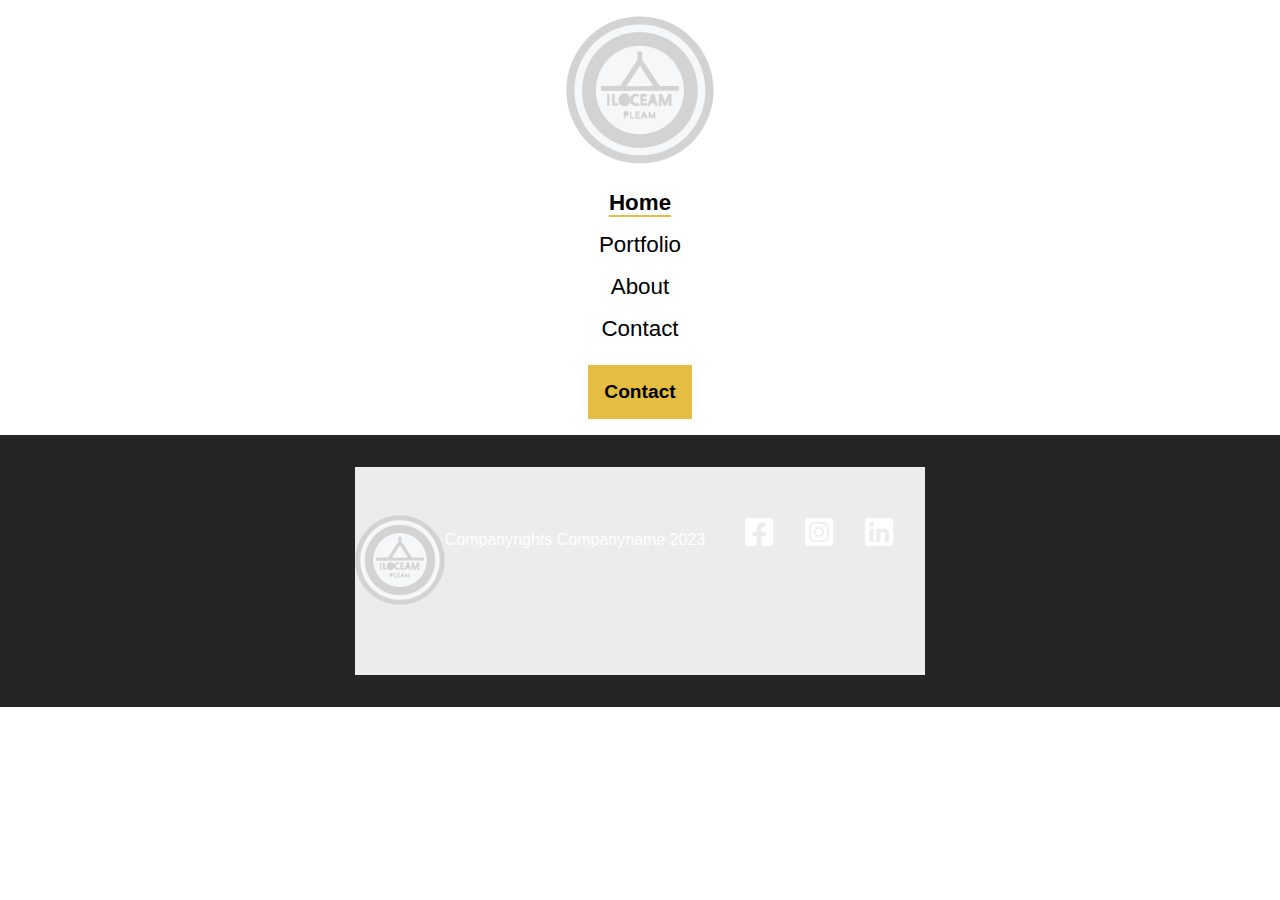
==== about.html @ ce7633d0 "fikset fornuftig bruk av article og section" ====
<!DOCTYPE html>
<html lang="en">
<head>
    <meta charset="UTF-8">
    <meta name="viewport" content="width=device-width, initial-scale=1">
    <link rel="stylesheet" href="css/font/css/solid.css">
    <link rel="stylesheet" href="css/font/css/fontawesome.css">
    <link rel="stylesheet" href="css/font/css/brands.css">
    <link rel="stylesheet" type="text/css" href="css/style.css">
    <title>about</title>

</head>
<body>
    <div id="grid-container">
        <header>
            <nav>
    
                <span>
                    <a href="index.html">
                    <img src="img/logo1.png" alt="picture of a logo">
                    </a>
                </span>
    
                <ul>
                    <li>Home</li>
                    <li>Portfolio</li>
                    <li>About</li>
                    <li>Contact</li>
                </ul>
                    <a href="#" class="yellow-btn"><span>Contact</span></a>
            
                </nav>
        </header>
        <footer>
            <article class="footer-article">
                <a href="index.html">
                <img src="img/logo1.png" alt="dette er en logo"></a>
                <p>Companyrights Companyname 2023</p>
                <ul>
                    <li><a href="https://www.facebook.com/" target="_blank"><i class="fa-brands fa-square-facebook"></i></a></li>
                    <li><a href="https://www.instagram.com/" target="_blank"><i class="fa-brands fa-square-instagram"></i></a></li>
                    <li><a href="https://www.linkedin.com/" target="_blank"><i class="fa-brands fa-linkedin"></i></a></li>
                </ul>
            </article>
        </footer>
        
    
    </div>
</body>
</html>
---- css/font/css/solid.css ----
/*!
 * Font Awesome Free 6.4.2 by @fontawesome - https://fontawesome.com
 * License - https://fontawesome.com/license/free (Icons: CC BY 4.0, Fonts: SIL OFL 1.1, Code: MIT License)
 * Copyright 2023 Fonticons, Inc.
 */
:root, :host {
  --fa-style-family-classic: 'Font Awesome 6 Free';
  --fa-font-solid: normal 900 1em/1 'Font Awesome 6 Free'; }

@font-face {
  font-family: 'Font Awesome 6 Free';
  font-style: normal;
  font-weight: 900;
  font-display: block;
  src: url("../webfonts/fa-solid-900.woff2") format("woff2"), url("../webfonts/fa-solid-900.ttf") format("truetype"); }

.fas,
.fa-solid {
  font-weight: 900; }
---- css/font/css/brands.css ----
/*!
 * Font Awesome Free 6.4.2 by @fontawesome - https://fontawesome.com
 * License - https://fontawesome.com/license/free (Icons: CC BY 4.0, Fonts: SIL OFL 1.1, Code: MIT License)
 * Copyright 2023 Fonticons, Inc.
 */
:root, :host {
  --fa-style-family-brands: 'Font Awesome 6 Brands';
  --fa-font-brands: normal 400 1em/1 'Font Awesome 6 Brands'; }

@font-face {
  font-family: 'Font Awesome 6 Brands';
  font-style: normal;
  font-weight: 400;
  font-display: block;
  src: url("../webfonts/fa-brands-400.woff2") format("woff2"), url("../webfonts/fa-brands-400.ttf") format("truetype"); }

.fab,
.fa-brands {
  font-weight: 400; }

.fa-monero:before {
  content: "\f3d0"; }

.fa-hooli:before {
  content: "\f427"; }

.fa-yelp:before {
  content: "\f1e9"; }

.fa-cc-visa:before {
  content: "\f1f0"; }

.fa-lastfm:before {
  content: "\f202"; }

.fa-shopware:before {
  content: "\f5b5"; }

.fa-creative-commons-nc:before {
  content: "\f4e8"; }

.fa-aws:before {
  content: "\f375"; }

.fa-redhat:before {
  content: "\f7bc"; }

.fa-yoast:before {
  content: "\f2b1"; }

.fa-cloudflare:before {
  content: "\e07d"; }

.fa-ups:before {
  content: "\f7e0"; }

.fa-wpexplorer:before {
  content: "\f2de"; }

.fa-dyalog:before {
  content: "\f399"; }

.fa-bity:before {
  content: "\f37a"; }

.fa-stackpath:before {
  content: "\f842"; }

.fa-buysellads:before {
  content: "\f20d"; }

.fa-first-order:before {
  content: "\f2b0"; }

.fa-modx:before {
  content: "\f285"; }

.fa-guilded:before {
  content: "\e07e"; }

.fa-vnv:before {
  content: "\f40b"; }

.fa-square-js:before {
  content: "\f3b9"; }

.fa-js-square:before {
  content: "\f3b9"; }

.fa-microsoft:before {
  content: "\f3ca"; }

.fa-qq:before {
  content: "\f1d6"; }

.fa-orcid:before {
  content: "\f8d2"; }

.fa-java:before {
  content: "\f4e4"; }

.fa-invision:before {
  content: "\f7b0"; }

.fa-creative-commons-pd-alt:before {
  content: "\f4ed"; }

.fa-centercode:before {
  content: "\f380"; }

.fa-glide-g:before {
  content: "\f2a6"; }

.fa-drupal:before {
  content: "\f1a9"; }

.fa-hire-a-helper:before {
  content: "\f3b0"; }

.fa-creative-commons-by:before {
  content: "\f4e7"; }

.fa-unity:before {
  content: "\e049"; }

.fa-whmcs:before {
  content: "\f40d"; }

.fa-rocketchat:before {
  content: "\f3e8"; }

.fa-vk:before {
  content: "\f189"; }

.fa-untappd:before {
  content: "\f405"; }

.fa-mailchimp:before {
  content: "\f59e"; }

.fa-css3-alt:before {
  content: "\f38b"; }

.fa-square-reddit:before {
  content: "\f1a2"; }

.fa-reddit-square:before {
  content: "\f1a2"; }

.fa-vimeo-v:before {
  content: "\f27d"; }

.fa-contao:before {
  content: "\f26d"; }

.fa-square-font-awesome:before {
  content: "\e5ad"; }

.fa-deskpro:before {
  content: "\f38f"; }

.fa-sistrix:before {
  content: "\f3ee"; }

.fa-square-instagram:before {
  content: "\e055"; }

.fa-instagram-square:before {
  content: "\e055"; }

.fa-battle-net:before {
  content: "\f835"; }

.fa-the-red-yeti:before {
  content: "\f69d"; }

.fa-square-hacker-news:before {
  content: "\f3af"; }

.fa-hacker-news-square:before {
  content: "\f3af"; }

.fa-edge:before {
  content: "\f282"; }

.fa-threads:before {
  content: "\e618"; }

.fa-napster:before {
  content: "\f3d2"; }

.fa-square-snapchat:before {
  content: "\f2ad"; }

.fa-snapchat-square:before {
  content: "\f2ad"; }

.fa-google-plus-g:before {
  content: "\f0d5"; }

.fa-artstation:before {
  content: "\f77a"; }

.fa-markdown:before {
  content: "\f60f"; }

.fa-sourcetree:before {
  content: "\f7d3"; }

.fa-google-plus:before {
  content: "\f2b3"; }

.fa-diaspora:before {
  content: "\f791"; }

.fa-foursquare:before {
  content: "\f180"; }

.fa-stack-overflow:before {
  content: "\f16c"; }

.fa-github-alt:before {
  content: "\f113"; }

.fa-phoenix-squadron:before {
  content: "\f511"; }

.fa-pagelines:before {
  content: "\f18c"; }

.fa-algolia:before {
  content: "\f36c"; }

.fa-red-river:before {
  content: "\f3e3"; }

.fa-creative-commons-sa:before {
  content: "\f4ef"; }

.fa-safari:before {
  content: "\f267"; }

.fa-google:before {
  content: "\f1a0"; }

.fa-square-font-awesome-stroke:before {
  content: "\f35c"; }

.fa-font-awesome-alt:before {
  content: "\f35c"; }

.fa-atlassian:before {
  content: "\f77b"; }

.fa-linkedin-in:before {
  content: "\f0e1"; }

.fa-digital-ocean:before {
  content: "\f391"; }

.fa-nimblr:before {
  content: "\f5a8"; }

.fa-chromecast:before {
  content: "\f838"; }

.fa-evernote:before {
  content: "\f839"; }

.fa-hacker-news:before {
  content: "\f1d4"; }

.fa-creative-commons-sampling:before {
  content: "\f4f0"; }

.fa-adversal:before {
  content: "\f36a"; }

.fa-creative-commons:before {
  content: "\f25e"; }

.fa-watchman-monitoring:before {
  content: "\e087"; }

.fa-fonticons:before {
  content: "\f280"; }

.fa-weixin:before {
  content: "\f1d7"; }

.fa-shirtsinbulk:before {
  content: "\f214"; }

.fa-codepen:before {
  content: "\f1cb"; }

.fa-git-alt:before {
  content: "\f841"; }

.fa-lyft:before {
  content: "\f3c3"; }

.fa-rev:before {
  content: "\f5b2"; }

.fa-windows:before {
  content: "\f17a"; }

.fa-wizards-of-the-coast:before {
  content: "\f730"; }

.fa-square-viadeo:before {
  content: "\f2aa"; }

.fa-viadeo-square:before {
  content: "\f2aa"; }

.fa-meetup:before {
  content: "\f2e0"; }

.fa-centos:before {
  content: "\f789"; }

.fa-adn:before {
  content: "\f170"; }

.fa-cloudsmith:before {
  content: "\f384"; }

.fa-pied-piper-alt:before {
  content: "\f1a8"; }

.fa-square-dribbble:before {
  content: "\f397"; }

.fa-dribbble-square:before {
  content: "\f397"; }

.fa-codiepie:before {
  content: "\f284"; }

.fa-node:before {
  content: "\f419"; }

.fa-mix:before {
  content: "\f3cb"; }

.fa-steam:before {
  content: "\f1b6"; }

.fa-cc-apple-pay:before {
  content: "\f416"; }

.fa-scribd:before {
  content: "\f28a"; }

.fa-debian:before {
  content: "\e60b"; }

.fa-openid:before {
  content: "\f19b"; }

.fa-instalod:before {
  content: "\e081"; }

.fa-expeditedssl:before {
  content: "\f23e"; }

.fa-sellcast:before {
  content: "\f2da"; }

.fa-square-twitter:before {
  content: "\f081"; }

.fa-twitter-square:before {
  content: "\f081"; }

.fa-r-project:before {
  content: "\f4f7"; }

.fa-delicious:before {
  content: "\f1a5"; }

.fa-freebsd:before {
  content: "\f3a4"; }

.fa-vuejs:before {
  content: "\f41f"; }

.fa-accusoft:before {
  content: "\f369"; }

.fa-ioxhost:before {
  content: "\f208"; }

.fa-fonticons-fi:before {
  content: "\f3a2"; }

.fa-app-store:before {
  content: "\f36f"; }

.fa-cc-mastercard:before {
  content: "\f1f1"; }

.fa-itunes-note:before {
  content: "\f3b5"; }

.fa-golang:before {
  content: "\e40f"; }

.fa-kickstarter:before {
  content: "\f3bb"; }

.fa-grav:before {
  content: "\f2d6"; }

.fa-weibo:before {
  content: "\f18a"; }

.fa-uncharted:before {
  content: "\e084"; }

.fa-firstdraft:before {
  content: "\f3a1"; }

.fa-square-youtube:before {
  content: "\f431"; }

.fa-youtube-square:before {
  content: "\f431"; }

.fa-wikipedia-w:before {
  content: "\f266"; }

.fa-wpressr:before {
  content: "\f3e4"; }

.fa-rendact:before {
  content: "\f3e4"; }

.fa-angellist:before {
  content: "\f209"; }

.fa-galactic-republic:before {
  content: "\f50c"; }

.fa-nfc-directional:before {
  content: "\e530"; }

.fa-skype:before {
  content: "\f17e"; }

.fa-joget:before {
  content: "\f3b7"; }

.fa-fedora:before {
  content: "\f798"; }

.fa-stripe-s:before {
  content: "\f42a"; }

.fa-meta:before {
  content: "\e49b"; }

.fa-laravel:before {
  content: "\f3bd"; }

.fa-hotjar:before {
  content: "\f3b1"; }

.fa-bluetooth-b:before {
  content: "\f294"; }

.fa-sticker-mule:before {
  content: "\f3f7"; }

.fa-creative-commons-zero:before {
  content: "\f4f3"; }

.fa-hips:before {
  content: "\f452"; }

.fa-behance:before {
  content: "\f1b4"; }

.fa-reddit:before {
  content: "\f1a1"; }

.fa-discord:before {
  content: "\f392"; }

.fa-chrome:before {
  content: "\f268"; }

.fa-app-store-ios:before {
  content: "\f370"; }

.fa-cc-discover:before {
  content: "\f1f2"; }

.fa-wpbeginner:before {
  content: "\f297"; }

.fa-confluence:before {
  content: "\f78d"; }

.fa-mdb:before {
  content: "\f8ca"; }

.fa-dochub:before {
  content: "\f394"; }

.fa-accessible-icon:before {
  content: "\f368"; }

.fa-ebay:before {
  content: "\f4f4"; }

.fa-amazon:before {
  content: "\f270"; }

.fa-unsplash:before {
  content: "\e07c"; }

.fa-yarn:before {
  content: "\f7e3"; }

.fa-square-steam:before {
  content: "\f1b7"; }

.fa-steam-square:before {
  content: "\f1b7"; }

.fa-500px:before {
  content: "\f26e"; }

.fa-square-vimeo:before {
  content: "\f194"; }

.fa-vimeo-square:before {
  content: "\f194"; }

.fa-asymmetrik:before {
  content: "\f372"; }

.fa-font-awesome:before {
  content: "\f2b4"; }

.fa-font-awesome-flag:before {
  content: "\f2b4"; }

.fa-font-awesome-logo-full:before {
  content: "\f2b4"; }

.fa-gratipay:before {
  content: "\f184"; }

.fa-apple:before {
  content: "\f179"; }

.fa-hive:before {
  content: "\e07f"; }

.fa-gitkraken:before {
  content: "\f3a6"; }

.fa-keybase:before {
  content: "\f4f5"; }

.fa-apple-pay:before {
  content: "\f415"; }

.fa-padlet:before {
  content: "\e4a0"; }

.fa-amazon-pay:before {
  content: "\f42c"; }

.fa-square-github:before {
  content: "\f092"; }

.fa-github-square:before {
  content: "\f092"; }

.fa-stumbleupon:before {
  content: "\f1a4"; }

.fa-fedex:before {
  content: "\f797"; }

.fa-phoenix-framework:before {
  content: "\f3dc"; }

.fa-shopify:before {
  content: "\e057"; }

.fa-neos:before {
  content: "\f612"; }

.fa-square-threads:before {
  content: "\e619"; }

.fa-hackerrank:before {
  content: "\f5f7"; }

.fa-researchgate:before {
  content: "\f4f8"; }

.fa-swift:before {
  content: "\f8e1"; }

.fa-angular:before {
  content: "\f420"; }

.fa-speakap:before {
  content: "\f3f3"; }

.fa-angrycreative:before {
  content: "\f36e"; }

.fa-y-combinator:before {
  content: "\f23b"; }

.fa-empire:before {
  content: "\f1d1"; }

.fa-envira:before {
  content: "\f299"; }

.fa-square-gitlab:before {
  content: "\e5ae"; }

.fa-gitlab-square:before {
  content: "\e5ae"; }

.fa-studiovinari:before {
  content: "\f3f8"; }

.fa-pied-piper:before {
  content: "\f2ae"; }

.fa-wordpress:before {
  content: "\f19a"; }

.fa-product-hunt:before {
  content: "\f288"; }

.fa-firefox:before {
  content: "\f269"; }

.fa-linode:before {
  content: "\f2b8"; }

.fa-goodreads:before {
  content: "\f3a8"; }

.fa-square-odnoklassniki:before {
  content: "\f264"; }

.fa-odnoklassniki-square:before {
  content: "\f264"; }

.fa-jsfiddle:before {
  content: "\f1cc"; }

.fa-sith:before {
  content: "\f512"; }

.fa-themeisle:before {
  content: "\f2b2"; }

.fa-page4:before {
  content: "\f3d7"; }

.fa-hashnode:before {
  content: "\e499"; }

.fa-react:before {
  content: "\f41b"; }

.fa-cc-paypal:before {
  content: "\f1f4"; }

.fa-squarespace:before {
  content: "\f5be"; }

.fa-cc-stripe:before {
  content: "\f1f5"; }

.fa-creative-commons-share:before {
  content: "\f4f2"; }

.fa-bitcoin:before {
  content: "\f379"; }

.fa-keycdn:before {
  content: "\f3ba"; }

.fa-opera:before {
  content: "\f26a"; }

.fa-itch-io:before {
  content: "\f83a"; }

.fa-umbraco:before {
  content: "\f8e8"; }

.fa-galactic-senate:before {
  content: "\f50d"; }

.fa-ubuntu:before {
  content: "\f7df"; }

.fa-draft2digital:before {
  content: "\f396"; }

.fa-stripe:before {
  content: "\f429"; }

.fa-houzz:before {
  content: "\f27c"; }

.fa-gg:before {
  content: "\f260"; }

.fa-dhl:before {
  content: "\f790"; }

.fa-square-pinterest:before {
  content: "\f0d3"; }

.fa-pinterest-square:before {
  content: "\f0d3"; }

.fa-xing:before {
  content: "\f168"; }

.fa-blackberry:before {
  content: "\f37b"; }

.fa-creative-commons-pd:before {
  content: "\f4ec"; }

.fa-playstation:before {
  content: "\f3df"; }

.fa-quinscape:before {
  content: "\f459"; }

.fa-less:before {
  content: "\f41d"; }

.fa-blogger-b:before {
  content: "\f37d"; }

.fa-opencart:before {
  content: "\f23d"; }

.fa-vine:before {
  content: "\f1ca"; }

.fa-paypal:before {
  content: "\f1ed"; }

.fa-gitlab:before {
  content: "\f296"; }

.fa-typo3:before {
  content: "\f42b"; }

.fa-reddit-alien:before {
  content: "\f281"; }

.fa-yahoo:before {
  content: "\f19e"; }

.fa-dailymotion:before {
  content: "\e052"; }

.fa-affiliatetheme:before {
  content: "\f36b"; }

.fa-pied-piper-pp:before {
  content: "\f1a7"; }

.fa-bootstrap:before {
  content: "\f836"; }

.fa-odnoklassniki:before {
  content: "\f263"; }

.fa-nfc-symbol:before {
  content: "\e531"; }

.fa-ethereum:before {
  content: "\f42e"; }

.fa-speaker-deck:before {
  content: "\f83c"; }

.fa-creative-commons-nc-eu:before {
  content: "\f4e9"; }

.fa-patreon:before {
  content: "\f3d9"; }

.fa-avianex:before {
  content: "\f374"; }

.fa-ello:before {
  content: "\f5f1"; }

.fa-gofore:before {
  content: "\f3a7"; }

.fa-bimobject:before {
  content: "\f378"; }

.fa-facebook-f:before {
  content: "\f39e"; }

.fa-square-google-plus:before {
  content: "\f0d4"; }

.fa-google-plus-square:before {
  content: "\f0d4"; }

.fa-mandalorian:before {
  content: "\f50f"; }

.fa-first-order-alt:before {
  content: "\f50a"; }

.fa-osi:before {
  content: "\f41a"; }

.fa-google-wallet:before {
  content: "\f1ee"; }

.fa-d-and-d-beyond:before {
  content: "\f6ca"; }

.fa-periscope:before {
  content: "\f3da"; }

.fa-fulcrum:before {
  content: "\f50b"; }

.fa-cloudscale:before {
  content: "\f383"; }

.fa-forumbee:before {
  content: "\f211"; }

.fa-mizuni:before {
  content: "\f3cc"; }

.fa-schlix:before {
  content: "\f3ea"; }

.fa-square-xing:before {
  content: "\f169"; }

.fa-xing-square:before {
  content: "\f169"; }

.fa-bandcamp:before {
  content: "\f2d5"; }

.fa-wpforms:before {
  content: "\f298"; }

.fa-cloudversify:before {
  content: "\f385"; }

.fa-usps:before {
  content: "\f7e1"; }

.fa-megaport:before {
  content: "\f5a3"; }

.fa-magento:before {
  content: "\f3c4"; }

.fa-spotify:before {
  content: "\f1bc"; }

.fa-optin-monster:before {
  content: "\f23c"; }

.fa-fly:before {
  content: "\f417"; }

.fa-aviato:before {
  content: "\f421"; }

.fa-itunes:before {
  content: "\f3b4"; }

.fa-cuttlefish:before {
  content: "\f38c"; }

.fa-blogger:before {
  content: "\f37c"; }

.fa-flickr:before {
  content: "\f16e"; }

.fa-viber:before {
  content: "\f409"; }

.fa-soundcloud:before {
  content: "\f1be"; }

.fa-digg:before {
  content: "\f1a6"; }

.fa-tencent-weibo:before {
  content: "\f1d5"; }

.fa-symfony:before {
  content: "\f83d"; }

.fa-maxcdn:before {
  content: "\f136"; }

.fa-etsy:before {
  content: "\f2d7"; }

.fa-facebook-messenger:before {
  content: "\f39f"; }

.fa-audible:before {
  content: "\f373"; }

.fa-think-peaks:before {
  content: "\f731"; }

.fa-bilibili:before {
  content: "\e3d9"; }

.fa-erlang:before {
  content: "\f39d"; }

.fa-x-twitter:before {
  content: "\e61b"; }

.fa-cotton-bureau:before {
  content: "\f89e"; }

.fa-dashcube:before {
  content: "\f210"; }

.fa-42-group:before {
  content: "\e080"; }

.fa-innosoft:before {
  content: "\e080"; }

.fa-stack-exchange:before {
  content: "\f18d"; }

.fa-elementor:before {
  content: "\f430"; }

.fa-square-pied-piper:before {
  content: "\e01e"; }

.fa-pied-piper-square:before {
  content: "\e01e"; }

.fa-creative-commons-nd:before {
  content: "\f4eb"; }

.fa-palfed:before {
  content: "\f3d8"; }

.fa-superpowers:before {
  content: "\f2dd"; }

.fa-resolving:before {
  content: "\f3e7"; }

.fa-xbox:before {
  content: "\f412"; }

.fa-searchengin:before {
  content: "\f3eb"; }

.fa-tiktok:before {
  content: "\e07b"; }

.fa-square-facebook:before {
  content: "\f082"; }

.fa-facebook-square:before {
  content: "\f082"; }

.fa-renren:before {
  content: "\f18b"; }

.fa-linux:before {
  content: "\f17c"; }

.fa-glide:before {
  content: "\f2a5"; }

.fa-linkedin:before {
  content: "\f08c"; }

.fa-hubspot:before {
  content: "\f3b2"; }

.fa-deploydog:before {
  content: "\f38e"; }

.fa-twitch:before {
  content: "\f1e8"; }

.fa-ravelry:before {
  content: "\f2d9"; }

.fa-mixer:before {
  content: "\e056"; }

.fa-square-lastfm:before {
  content: "\f203"; }

.fa-lastfm-square:before {
  content: "\f203"; }

.fa-vimeo:before {
  content: "\f40a"; }

.fa-mendeley:before {
  content: "\f7b3"; }

.fa-uniregistry:before {
  content: "\f404"; }

.fa-figma:before {
  content: "\f799"; }

.fa-creative-commons-remix:before {
  content: "\f4ee"; }

.fa-cc-amazon-pay:before {
  content: "\f42d"; }

.fa-dropbox:before {
  content: "\f16b"; }

.fa-instagram:before {
  content: "\f16d"; }

.fa-cmplid:before {
  content: "\e360"; }

.fa-facebook:before {
  content: "\f09a"; }

.fa-gripfire:before {
  content: "\f3ac"; }

.fa-jedi-order:before {
  content: "\f50e"; }

.fa-uikit:before {
  content: "\f403"; }

.fa-fort-awesome-alt:before {
  content: "\f3a3"; }

.fa-phabricator:before {
  content: "\f3db"; }

.fa-ussunnah:before {
  content: "\f407"; }

.fa-earlybirds:before {
  content: "\f39a"; }

.fa-trade-federation:before {
  content: "\f513"; }

.fa-autoprefixer:before {
  content: "\f41c"; }

.fa-whatsapp:before {
  content: "\f232"; }

.fa-slideshare:before {
  content: "\f1e7"; }

.fa-google-play:before {
  content: "\f3ab"; }

.fa-viadeo:before {
  content: "\f2a9"; }

.fa-line:before {
  content: "\f3c0"; }

.fa-google-drive:before {
  content: "\f3aa"; }

.fa-servicestack:before {
  content: "\f3ec"; }

.fa-simplybuilt:before {
  content: "\f215"; }

.fa-bitbucket:before {
  content: "\f171"; }

.fa-imdb:before {
  content: "\f2d8"; }

.fa-deezer:before {
  content: "\e077"; }

.fa-raspberry-pi:before {
  content: "\f7bb"; }

.fa-jira:before {
  content: "\f7b1"; }

.fa-docker:before {
  content: "\f395"; }

.fa-screenpal:before {
  content: "\e570"; }

.fa-bluetooth:before {
  content: "\f293"; }

.fa-gitter:before {
  content: "\f426"; }

.fa-d-and-d:before {
  content: "\f38d"; }

.fa-microblog:before {
  content: "\e01a"; }

.fa-cc-diners-club:before {
  content: "\f24c"; }

.fa-gg-circle:before {
  content: "\f261"; }

.fa-pied-piper-hat:before {
  content: "\f4e5"; }

.fa-kickstarter-k:before {
  content: "\f3bc"; }

.fa-yandex:before {
  content: "\f413"; }

.fa-readme:before {
  content: "\f4d5"; }

.fa-html5:before {
  content: "\f13b"; }

.fa-sellsy:before {
  content: "\f213"; }

.fa-sass:before {
  content: "\f41e"; }

.fa-wirsindhandwerk:before {
  content: "\e2d0"; }

.fa-wsh:before {
  content: "\e2d0"; }

.fa-buromobelexperte:before {
  content: "\f37f"; }

.fa-salesforce:before {
  content: "\f83b"; }

.fa-octopus-deploy:before {
  content: "\e082"; }

.fa-medapps:before {
  content: "\f3c6"; }

.fa-ns8:before {
  content: "\f3d5"; }

.fa-pinterest-p:before {
  content: "\f231"; }

.fa-apper:before {
  content: "\f371"; }

.fa-fort-awesome:before {
  content: "\f286"; }

.fa-waze:before {
  content: "\f83f"; }

.fa-cc-jcb:before {
  content: "\f24b"; }

.fa-snapchat:before {
  content: "\f2ab"; }

.fa-snapchat-ghost:before {
  content: "\f2ab"; }

.fa-fantasy-flight-games:before {
  content: "\f6dc"; }

.fa-rust:before {
  content: "\e07a"; }

.fa-wix:before {
  content: "\f5cf"; }

.fa-square-behance:before {
  content: "\f1b5"; }

.fa-behance-square:before {
  content: "\f1b5"; }

.fa-supple:before {
  content: "\f3f9"; }

.fa-rebel:before {
  content: "\f1d0"; }

.fa-css3:before {
  content: "\f13c"; }

.fa-staylinked:before {
  content: "\f3f5"; }

.fa-kaggle:before {
  content: "\f5fa"; }

.fa-space-awesome:before {
  content: "\e5ac"; }

.fa-deviantart:before {
  content: "\f1bd"; }

.fa-cpanel:before {
  content: "\f388"; }

.fa-goodreads-g:before {
  content: "\f3a9"; }

.fa-square-git:before {
  content: "\f1d2"; }

.fa-git-square:before {
  content: "\f1d2"; }

.fa-square-tumblr:before {
  content: "\f174"; }

.fa-tumblr-square:before {
  content: "\f174"; }

.fa-trello:before {
  content: "\f181"; }

.fa-creative-commons-nc-jp:before {
  content: "\f4ea"; }

.fa-get-pocket:before {
  content: "\f265"; }

.fa-perbyte:before {
  content: "\e083"; }

.fa-grunt:before {
  content: "\f3ad"; }

.fa-weebly:before {
  content: "\f5cc"; }

.fa-connectdevelop:before {
  content: "\f20e"; }

.fa-leanpub:before {
  content: "\f212"; }

.fa-black-tie:before {
  content: "\f27e"; }

.fa-themeco:before {
  content: "\f5c6"; }

.fa-python:before {
  content: "\f3e2"; }

.fa-android:before {
  content: "\f17b"; }

.fa-bots:before {
  content: "\e340"; }

.fa-free-code-camp:before {
  content: "\f2c5"; }

.fa-hornbill:before {
  content: "\f592"; }

.fa-js:before {
  content: "\f3b8"; }

.fa-ideal:before {
  content: "\e013"; }

.fa-git:before {
  content: "\f1d3"; }

.fa-dev:before {
  content: "\f6cc"; }

.fa-sketch:before {
  content: "\f7c6"; }

.fa-yandex-international:before {
  content: "\f414"; }

.fa-cc-amex:before {
  content: "\f1f3"; }

.fa-uber:before {
  content: "\f402"; }

.fa-github:before {
  content: "\f09b"; }

.fa-php:before {
  content: "\f457"; }

.fa-alipay:before {
  content: "\f642"; }

.fa-youtube:before {
  content: "\f167"; }

.fa-skyatlas:before {
  content: "\f216"; }

.fa-firefox-browser:before {
  content: "\e007"; }

.fa-replyd:before {
  content: "\f3e6"; }

.fa-suse:before {
  content: "\f7d6"; }

.fa-jenkins:before {
  content: "\f3b6"; }

.fa-twitter:before {
  content: "\f099"; }

.fa-rockrms:before {
  content: "\f3e9"; }

.fa-pinterest:before {
  content: "\f0d2"; }

.fa-buffer:before {
  content: "\f837"; }

.fa-npm:before {
  content: "\f3d4"; }

.fa-yammer:before {
  content: "\f840"; }

.fa-btc:before {
  content: "\f15a"; }

.fa-dribbble:before {
  content: "\f17d"; }

.fa-stumbleupon-circle:before {
  content: "\f1a3"; }

.fa-internet-explorer:before {
  content: "\f26b"; }

.fa-stubber:before {
  content: "\e5c7"; }

.fa-telegram:before {
  content: "\f2c6"; }

.fa-telegram-plane:before {
  content: "\f2c6"; }

.fa-old-republic:before {
  content: "\f510"; }

.fa-odysee:before {
  content: "\e5c6"; }

.fa-square-whatsapp:before {
  content: "\f40c"; }

.fa-whatsapp-square:before {
  content: "\f40c"; }

.fa-node-js:before {
  content: "\f3d3"; }

.fa-edge-legacy:before {
  content: "\e078"; }

.fa-slack:before {
  content: "\f198"; }

.fa-slack-hash:before {
  content: "\f198"; }

.fa-medrt:before {
  content: "\f3c8"; }

.fa-usb:before {
  content: "\f287"; }

.fa-tumblr:before {
  content: "\f173"; }

.fa-vaadin:before {
  content: "\f408"; }

.fa-quora:before {
  content: "\f2c4"; }

.fa-square-x-twitter:before {
  content: "\e61a"; }

.fa-reacteurope:before {
  content: "\f75d"; }

.fa-medium:before {
  content: "\f23a"; }

.fa-medium-m:before {
  content: "\f23a"; }

.fa-amilia:before {
  content: "\f36d"; }

.fa-mixcloud:before {
  content: "\f289"; }

.fa-flipboard:before {
  content: "\f44d"; }

.fa-viacoin:before {
  content: "\f237"; }

.fa-critical-role:before {
  content: "\f6c9"; }

.fa-sitrox:before {
  content: "\e44a"; }

.fa-discourse:before {
  content: "\f393"; }

.fa-joomla:before {
  content: "\f1aa"; }

.fa-mastodon:before {
  content: "\f4f6"; }

.fa-airbnb:before {
  content: "\f834"; }

.fa-wolf-pack-battalion:before {
  content: "\f514"; }

.fa-buy-n-large:before {
  content: "\f8a6"; }

.fa-gulp:before {
  content: "\f3ae"; }

.fa-creative-commons-sampling-plus:before {
  content: "\f4f1"; }

.fa-strava:before {
  content: "\f428"; }

.fa-ember:before {
  content: "\f423"; }

.fa-canadian-maple-leaf:before {
  content: "\f785"; }

.fa-teamspeak:before {
  content: "\f4f9"; }

.fa-pushed:before {
  content: "\f3e1"; }

.fa-wordpress-simple:before {
  content: "\f411"; }

.fa-nutritionix:before {
  content: "\f3d6"; }

.fa-wodu:before {
  content: "\e088"; }

.fa-google-pay:before {
  content: "\e079"; }

.fa-intercom:before {
  content: "\f7af"; }

.fa-zhihu:before {
  content: "\f63f"; }

.fa-korvue:before {
  content: "\f42f"; }

.fa-pix:before {
  content: "\e43a"; }

.fa-steam-symbol:before {
  content: "\f3f6"; }
---- css/style.css ----
*{
    font-family: Arial, Helvetica, sans-serif;
    box-sizing: border-box;

}
body{
    margin:0;
    width: 100%;
}
#grid-container{
    
    display: grid;
    grid-template-areas: "header" "main" "footer";
}

header{ 
    grid-area: header;
    padding: 1rem;
}
header nav{
    display: flex;
    flex-direction: column;
    align-items: center;
    

}
header ul{
    list-style: none;
    padding: 0;
    font-size: 1.4em;
    display: flex;
    flex-direction: column;
    row-gap: 1rem;
    align-items: center;
}


header ul li:first-child{
    font-weight: 700;
    text-decoration: #e6bd43 underline;
    text-underline-offset: 5px; 
    
}

main{
    grid-area: main;
    margin: 0;
    padding: 0;
}
/*Her har jeg brukt Ann-Charlotte sin knapp design, les kilde 1.1 for mer info*/
.yellow-btn {
    display: inline-block;
    padding: 1rem;
    text-decoration: none;
    background-color: #e6bd43;
    color: #000000;
    font-weight: 400;
}
.yellow-btn span{
    font-weight: 600;
    font-size: 1.2em;
}

/* Bilde kom fra pinterest, se kilde 1.2 for mer info*/
/* alt av justering med background fikk jeg fra youtube videon https://www.youtube.com/watch?v=zHZRFwWQt2w
se kilde 1.3 for mer info */ 

/* Det med gradiant fikk jeg av chat GPT, skjekk kilde 1.4 for mer info*/
.top-section{
    background: linear-gradient(rgba(255, 255, 255, 0.6), rgba(255, 255, 255, 0.5)),
                url(/img/latop-phone.jpg);
    background-size: cover;
    display: flex;
    flex-direction: column;
    align-items: center;
    text-align: center;
    padding: 5rem;

}

.top-section h1{
    margin: 0 0 1rem 0;
    font-size: 1.8em;
   text-align: center;
   
}
.top-section p{
    font-weight: 5300;
  
}
.middle-section{
    display: flex;
    flex-direction: column;
    align-items: center;
    text-align: center;
    padding: 4rem;
}
.middle-section h2{
    margin: 0 0 1rem 0;
    font-size: 1em;
   text-align: center;
   
}

.top-bottom-section{
    background-color: #e6bd43;
    display: flex;
    flex-direction: column;
    align-items: center;
    text-align: center;

}
.top-bottom-section h2{
    padding: 0 5rem;
    font-size: 1.5em;
   text-align: start;
   display: block;
}
.top-bottom-section img{
    width: 100%;
    height: auto;
    padding: 1rem;
}
.top-bottom-section p{
    padding: 0 8rem 0 5rem;
    font-size: 1em;
   text-align: start;
   
}

.black-brd-btn{
    display: block;
    padding: 1.4rem;
    text-decoration: none;
    background-color: #e6bd43;
    color: #000000;
    font-weight: 900;
    border:#000000 solid 3px;
    margin: 0 0 4rem 0;
}

.bottom-section{
    display: flex;

    flex-wrap: wrap;
    align-items: center;
    margin: 3rem 0 0 0;
}
.bottom-section section{
    height:auto;
}
.bottom-section section h3{
    text-align: center;
  }
.bottom-section section h2 {
    text-align: center;
    width: 100%;
  }
.bottom-section section p{
    padding: 0rem 7rem 0 7rem;
    text-align: center;
}
.fa-solid{
   display: flex;
   justify-content: center;
   font-size: 2em;
   margin: 3rem 0 1rem 0;


}

.bottom-section{
    padding: 3rem 0 0 0;
    display: flex;
    justify-content: center;
}
article h2 {
    text-align: center;
}


/*Alt av innhold under bottom-section fikk jeg fra chat gpt*/
#email {
    width: 300px;
    padding: 10px;
    box-sizing: border-box;
    border: 1px solid #fff;
    font-size: 16px;
  }

#signup {
    background-color: #4CAF50;
    color: #ffffff;
    border: none;
    padding: 11px;
    font-size: 16px;
    cursor: pointer;
    margin: 0 0 0 5px;
}

article{
    padding: 3rem 0 0 0;
    display: flex;
    justify-content: center;
    background-color: #ECECEC;
    height: 13rem;
}
article form {
    display: flex;
    flex-direction: row;
    justify-content: space-between;

  }


footer{
    grid-area: footer;
    flex-direction: column;
    align-items: center;
    display: flex;
    background-color: #252525;
    padding: 2rem;
}

footer img{
    width: 10vh;
}
footer p{
    color:white;
}

footer ul{
    margin:0;
    list-style: none;
    display: flex;
    color: white;
}

.fa-brands{
    color: white;
}

footer ul li{
    margin: 0rem 2rem 0 0;
    font-size: 2em;
}
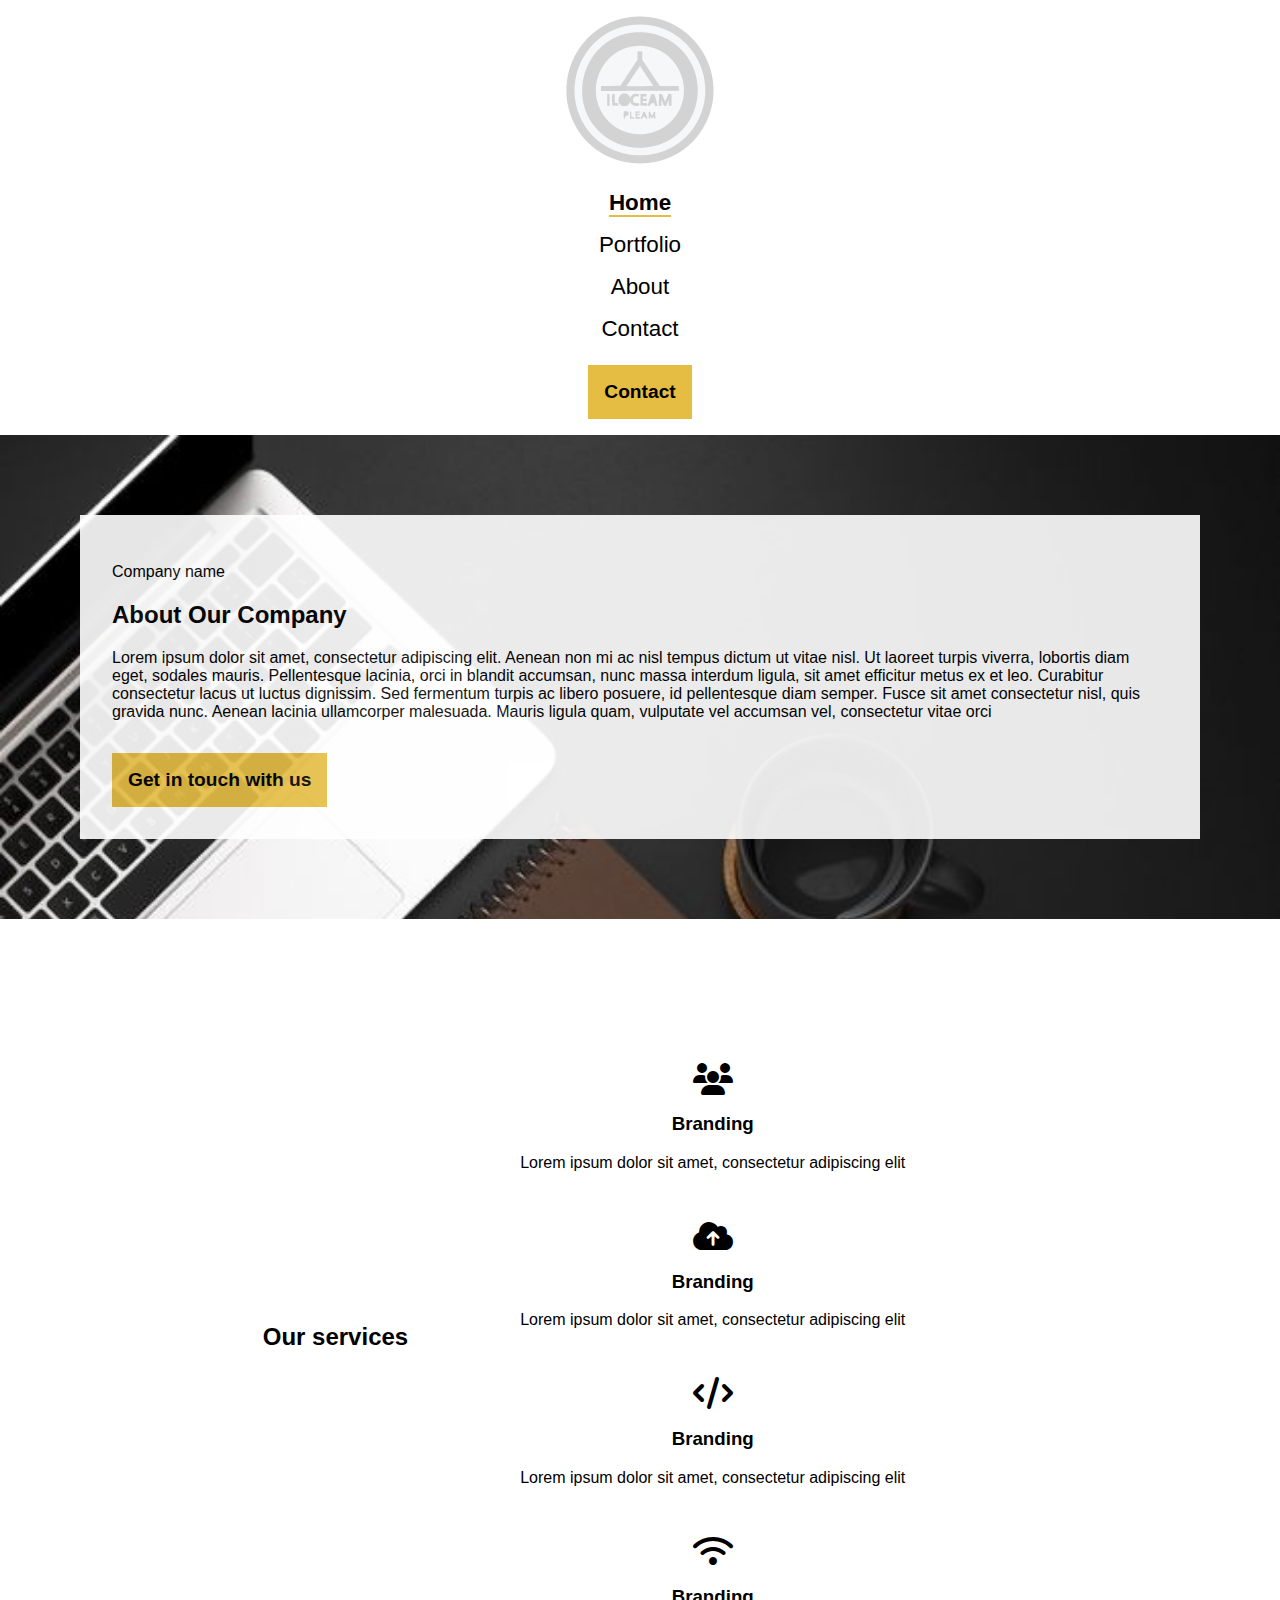
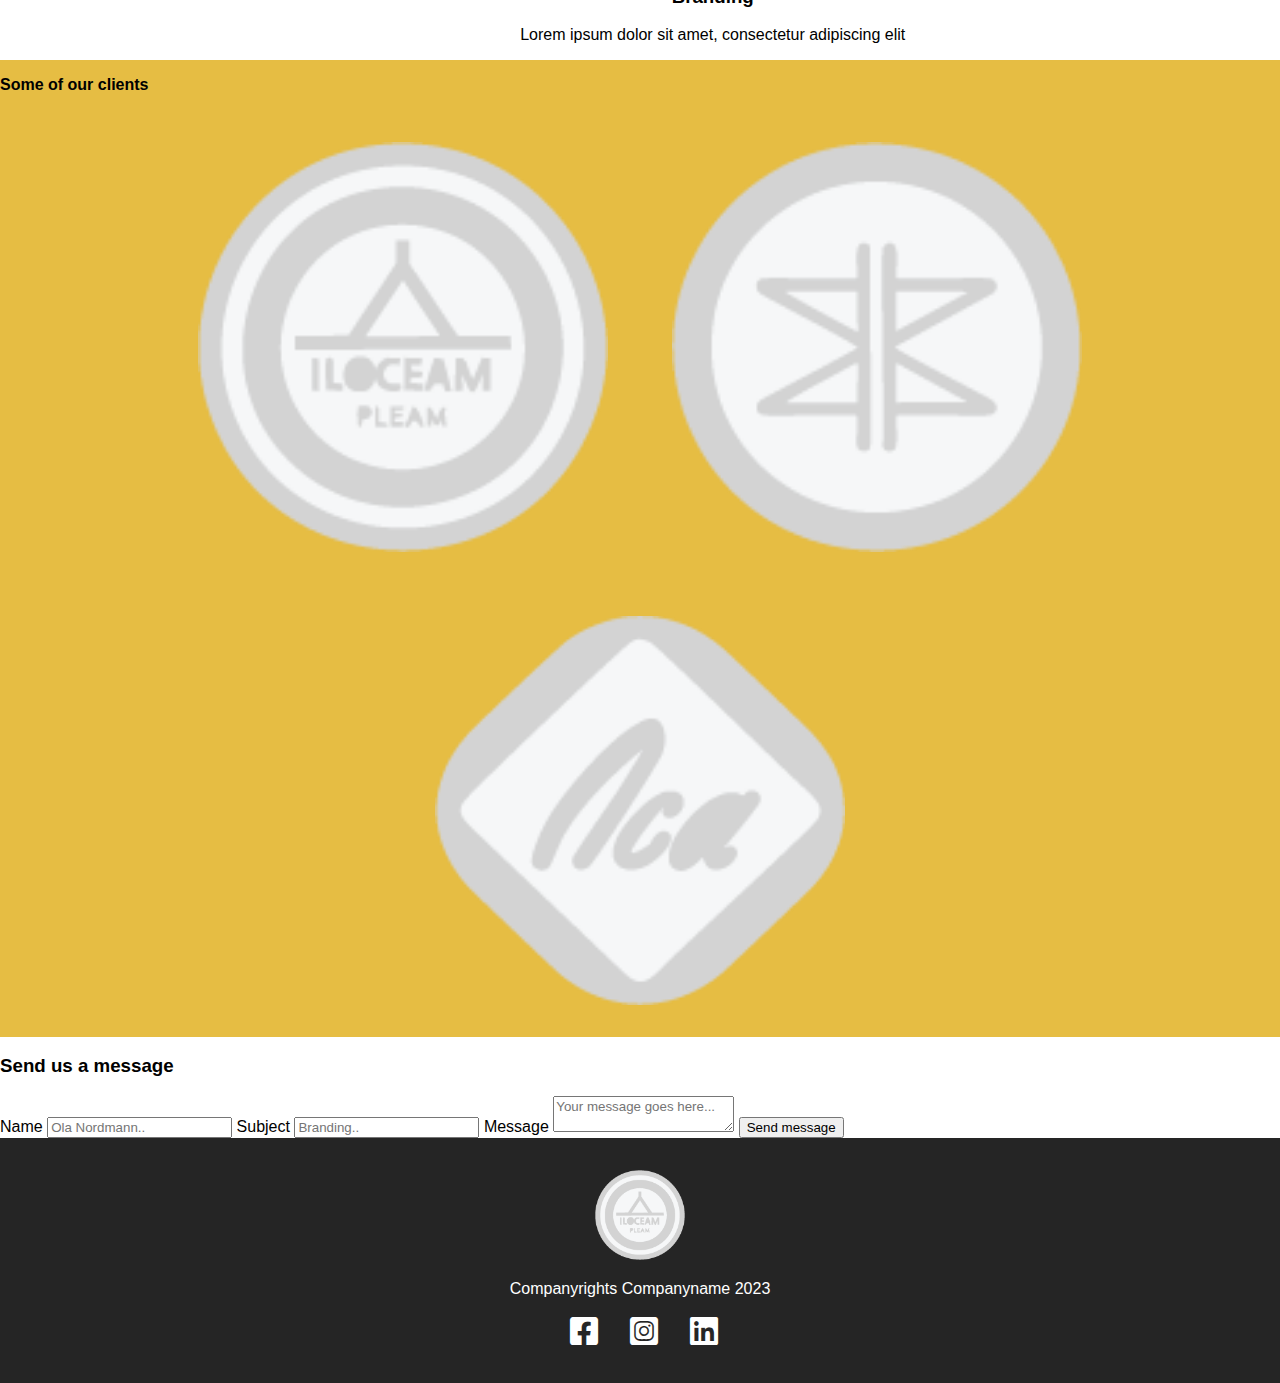
==== commit c1f9f7e2: "90% ferdig med about" ====
--- a/about.html
+++ b/about.html
@@ -31,18 +31,81 @@
             
                 </nav>
         </header>
+        <main>
+
+            <section class="a-top-section">
+                <article class="our-company">
+                    <p>Company name</p>
+                    <h2>About Our Company</h2>
+                    <p>Lorem ipsum dolor sit amet, consectetur adipiscing elit. Aenean non mi ac nisl tempus dictum ut vitae nisl. Ut laoreet turpis viverra, lobortis diam eget, sodales mauris. Pellentesque lacinia, orci in blandit accumsan, nunc massa interdum ligula, sit amet efficitur metus ex et leo. Curabitur consectetur lacus ut luctus dignissim. Sed fermentum turpis ac libero posuere, id pellentesque diam semper. Fusce sit amet consectetur nisl, quis gravida nunc. Aenean lacinia ullamcorper malesuada. Mauris ligula quam, vulputate vel accumsan vel, consectetur vitae orci
+                    </p>
+                  <a href="#" class="yellow-btn"><span>Get in touch with us</span></a>  
+                </article>
+            </section>
+
+            <section class="bottom-section">
+
+                <h2>Our services</h2>
+                <section class="flex-container">
+            <section>
+                <i class="fa-solid fa-users"></i>
+                <h3>Branding</h3>
+                <p>Lorem ipsum dolor sit amet, consectetur adipiscing elit</p>
+            </section>  
+
+            <section>
+                <i class="fa-solid fa-cloud-arrow-up"></i>
+                <h3>Branding</h3>
+                <p>Lorem ipsum dolor sit amet, consectetur adipiscing elit</p>
+            </section> 
+
+            <section>
+                <i class="fa-solid fa-code"></i>
+                <h3>Branding</h3>
+                <p>Lorem ipsum dolor sit amet, consectetur adipiscing elit</p>
+            </section>
+
+            <section>
+                <i class="fa-solid fa-wifi"></i>
+                <h3>Branding</h3>
+                <p>Lorem ipsum dolor sit amet, consectetur adipiscing elit</p>
+            </section>
+            </section> 
+        </section>
+
+            <section class="img-flex">
+                <h3>Some of our clients</h3>
+                <img src="img/logo1.png" alt="Picture of a logo">
+                <img src="img/logo2.png" alt="Picture of a logo">
+                <img src="img/logo3.png" alt="picture of a logo">
+            </section>
+        <!--Dette fikk jeg fra Ann Charlotte sin forelesning / repository. se kilde 1.6 for mer info-->
+            <article class="Send-us">
+                <h3>Send us a message</h3>
+                <form>
+                    <label for="name">Name</label>
+                    <input type="text" name="name" id="name" placeholder="Ola Nordmann..">
+                
+                    <label for="subject">Subject</label>
+                    <input type="text" name="subject" id="subject" placeholder="Branding..">
+                
+                    <label for="message">Message</label>
+                    <textarea name="message" id="message" placeholder="Your message goes here..."></textarea>
+                
+                    <input type="submit" value="Send message">
+                </form>
+                </article>
+        </main>
         <footer>
-            <article class="footer-article">
-                <a href="index.html">
-                <img src="img/logo1.png" alt="dette er en logo"></a>
-                <p>Companyrights Companyname 2023</p>
-                <ul>
-                    <li><a href="https://www.facebook.com/" target="_blank"><i class="fa-brands fa-square-facebook"></i></a></li>
-                    <li><a href="https://www.instagram.com/" target="_blank"><i class="fa-brands fa-square-instagram"></i></a></li>
-                    <li><a href="https://www.linkedin.com/" target="_blank"><i class="fa-brands fa-linkedin"></i></a></li>
-                </ul>
-            </article>
-        </footer>
+            <a href="index.html">
+            <img src="img/logo1.png" alt="dette er en logo"></a>
+            <p>Companyrights Companyname 2023</p>
+            <ul>
+                <li><a href="https://www.facebook.com/" target="_blank"><i class="fa-brands fa-square-facebook"></i></a></li>
+                <li><a href="https://www.instagram.com/" target="_blank"><i class="fa-brands fa-square-instagram"></i></a></li>
+                <li><a href="https://www.linkedin.com/" target="_blank"><i class="fa-brands fa-linkedin"></i></a></li>
+            </ul>
+    </footer>
         
     
     </div>
--- a/css/style.css
+++ b/css/style.css
@@ -1,246 +1,323 @@
-*{
-    font-family: Arial, Helvetica, sans-serif;
-    box-sizing: border-box;
-
-}
-body{
-    margin:0;
-    width: 100%;
-}
-#grid-container{
+    *{
+        font-family: Arial, Helvetica, sans-serif;
+        box-sizing: border-box;
+
+    }
+    body{
+        margin:0;
+        width: 100%;
+    }
+    #grid-container{
+        
+        display: grid;
+        grid-template-areas: "header" "main" "footer";
+    }
+
+    header{ 
+        grid-area: header;
+        padding: 1rem;
+    }
+    header nav{
+        display: flex;
+        flex-direction: column;
+        align-items: center;
+        
+
+    }
+    header ul{
+        list-style: none;
+        padding: 0;
+        font-size: 1.4em;
+        display: flex;
+        flex-direction: column;
+        row-gap: 1rem;
+        align-items: center;
+    }
+
+
+    header ul li:first-child{
+        font-weight: 700;
+        text-decoration: #e6bd43 underline;
+        text-underline-offset: 5px; 
+        
+    }
+
+    main{
+        grid-area: main;
+        margin: 0;
+        padding: 0;
+    }
+    /*Her har jeg brukt Ann-Charlotte sin knapp design, les kilde 1.1 for mer info*/
+    .yellow-btn {
+        display: inline-block;
+        padding: 1rem;
+        text-decoration: none;
+        background-color: #e6bd43;
+        color: #000000;
+        font-weight: 400;
+    }
+
+    .yellow-line{
+        display: flex;
+        justify-content: center;
+        flex-wrap: wrap;
+    }
+
+    /*Dette fikk jeg av en kommentar i stack overflow https://stackoverflow.com/questions/7294369/how-can-i-make-an-underline-some-pixels-longer-than-the-headline*/
+    .yellow-line h2{
+        display: inline-block;
+        font-size: 1em;
+        padding: 0 50px 10px 0px;
+        border-bottom: 3px solid #e6bd43;
+        text-underline-offset: 12px;
+        width: 81%;
+    }
+
+    .yellow-line h4{
+        width: 81%;
+        font-size: 1em;
+    }
+    .yellow-line img{
+        width: 81%;
+    padding: 2rem 0 0 0;
+    }
+
+    .border-boxes{
+        display: flex;
+    flex-wrap: wrap;
+    justify-content: center;
+    }
+
+    .border-boxes h3{
+        max-width: 50%;
+        height: auto;
+        border: solid 2px black;
+        text-align: center;
+        margin: 15px;
+        padding: 6px;
+    }
+
+    .yellow-btn span{
+        font-weight: 600;
+        font-size: 1.2em;
+    }
+
+
+    /* Bilde kom fra pinterest, se kilde 1.2 for mer info*/
+    /* alt av justering med background fikk jeg fra youtube videon https://www.youtube.com/watch?v=zHZRFwWQt2w
+    se kilde 1.3 for mer info */ 
+
+    /* Det med gradiant fikk jeg av chat GPT, skjekk kilde 1.4 for mer info*/
+    .top-section{
+        background: linear-gradient(rgba(255, 255, 255, 0.6), rgba(255, 255, 255, 0.5)),
+                    url(/img/latop-phone.jpg);
+        background-size: cover;
+        display: flex;
+        flex-direction: column;
+        align-items: center;
+        text-align: center;
+        padding: 5rem;
+
+    }
+
+
+    .top-section h1{
+        margin: 0 0 1rem 0;
+        font-size: 1.8em;
+    text-align: center;
     
-    display: grid;
-    grid-template-areas: "header" "main" "footer";
-}
-
-header{ 
-    grid-area: header;
-    padding: 1rem;
-}
-header nav{
-    display: flex;
-    flex-direction: column;
-    align-items: center;
+    }
+    .top-section p{
+        font-weight: 5300;
     
-
-}
-header ul{
-    list-style: none;
-    padding: 0;
-    font-size: 1.4em;
-    display: flex;
-    flex-direction: column;
-    row-gap: 1rem;
-    align-items: center;
-}
-
-
-header ul li:first-child{
-    font-weight: 700;
-    text-decoration: #e6bd43 underline;
-    text-underline-offset: 5px; 
+    }
+
+    .a-top-section{
+    background-image: url(/img/latop-phone.jpg);
+    background-size: cover;
+    text-align: start;
+    padding: 5rem;
+    }
+
+    .our-company{
+        background-color: white;
+        padding: 2rem;
+        opacity: 0.9;
+    }
+    .our-company p{
+        margin-bottom:1rem;
+    }
+    .our-company a.yellow-btn{
+        margin-top: 1rem;
+        font-size: 0.7;
+    }
+    .middle-section{
+        display: flex;
+        flex-direction: column;
+        align-items: center;
+        text-align: center;
+        padding: 4rem;
+    }
+    .middle-section h2{
+        margin: 0 0 1rem 0;
+        font-size: 1em;
+    text-align: center;
     
-}
-
-main{
-    grid-area: main;
-    margin: 0;
-    padding: 0;
-}
-/*Her har jeg brukt Ann-Charlotte sin knapp design, les kilde 1.1 for mer info*/
-.yellow-btn {
-    display: inline-block;
-    padding: 1rem;
-    text-decoration: none;
-    background-color: #e6bd43;
-    color: #000000;
-    font-weight: 400;
-}
-.yellow-btn span{
-    font-weight: 600;
-    font-size: 1.2em;
-}
-
-/* Bilde kom fra pinterest, se kilde 1.2 for mer info*/
-/* alt av justering med background fikk jeg fra youtube videon https://www.youtube.com/watch?v=zHZRFwWQt2w
-se kilde 1.3 for mer info */ 
-
-/* Det med gradiant fikk jeg av chat GPT, skjekk kilde 1.4 for mer info*/
-.top-section{
-    background: linear-gradient(rgba(255, 255, 255, 0.6), rgba(255, 255, 255, 0.5)),
-                url(/img/latop-phone.jpg);
-    background-size: cover;
-    display: flex;
-    flex-direction: column;
-    align-items: center;
-    text-align: center;
-    padding: 5rem;
-
-}
-
-.top-section h1{
-    margin: 0 0 1rem 0;
-    font-size: 1.8em;
-   text-align: center;
-   
-}
-.top-section p{
-    font-weight: 5300;
-  
-}
-.middle-section{
-    display: flex;
-    flex-direction: column;
-    align-items: center;
-    text-align: center;
-    padding: 4rem;
-}
-.middle-section h2{
-    margin: 0 0 1rem 0;
-    font-size: 1em;
-   text-align: center;
-   
-}
-
-.top-bottom-section{
-    background-color: #e6bd43;
-    display: flex;
-    flex-direction: column;
-    align-items: center;
-    text-align: center;
-
-}
-.top-bottom-section h2{
-    padding: 0 5rem;
-    font-size: 1.5em;
-   text-align: start;
-   display: block;
-}
-.top-bottom-section img{
-    width: 100%;
-    height: auto;
-    padding: 1rem;
-}
-.top-bottom-section p{
-    padding: 0 8rem 0 5rem;
-    font-size: 1em;
-   text-align: start;
-   
-}
-
-.black-brd-btn{
+    }
+    .img-flex{
+        background-color: #e6bd43;
+        display: flex;
+        flex-wrap: wrap;
+        justify-content: center;
+    }
+    .img-flex h3{
+        width: 100%;
+        font-size: 1em;
+    }
+    .img-flex img{
+        width: 32%;
+        padding: 0rem;
+        margin: 2rem;
+    }
+    .top-bottom-section{
+        background-color: #e6bd43;
+        display: flex;
+        flex-direction: column;
+        align-items: center;
+        text-align: center;
+
+    }
+    .top-bottom-section h2{
+        padding: 0 5rem;
+        font-size: 1.5em;
+    text-align: start;
     display: block;
-    padding: 1.4rem;
-    text-decoration: none;
-    background-color: #e6bd43;
-    color: #000000;
-    font-weight: 900;
-    border:#000000 solid 3px;
-    margin: 0 0 4rem 0;
-}
-
-.bottom-section{
-    display: flex;
-
-    flex-wrap: wrap;
-    align-items: center;
-    margin: 3rem 0 0 0;
-}
-.bottom-section section{
-    height:auto;
-}
-.bottom-section section h3{
-    text-align: center;
-  }
-.bottom-section section h2 {
-    text-align: center;
-    width: 100%;
-  }
-.bottom-section section p{
-    padding: 0rem 7rem 0 7rem;
-    text-align: center;
-}
-.fa-solid{
-   display: flex;
-   justify-content: center;
-   font-size: 2em;
-   margin: 3rem 0 1rem 0;
-
-
-}
-
-.bottom-section{
-    padding: 3rem 0 0 0;
+    }
+    .top-bottom-section img{
+        width: 100%;
+        height: auto;
+        padding: 1rem;
+    }
+    .top-bottom-section p{
+        padding: 0 8rem 0 5rem;
+        font-size: 1em;
+    text-align: start;
+    
+    }
+
+    .black-brd-btn{
+        display: block;
+        padding: 1.4rem;
+        text-decoration: none;
+        background-color: #e6bd43;
+        color: #000000;
+        font-weight: 900;
+        border:#000000 solid 3px;
+        margin: 0 0 4rem 0;
+    }
+
+    .bottom-section{
+        display: flex;
+
+        flex-wrap: wrap;
+        align-items: center;
+        margin: 3rem 0 0 0;
+    }
+    .bottom-section section{
+        height:auto;
+    }
+    .bottom-section section h3{
+        text-align: center;
+    }
+    .bottom-section section h2 {
+        text-align: center;
+        width: 100%;
+    }
+    .bottom-section section p{
+        padding: 0rem 7rem 0 7rem;
+        text-align: center;
+    }
+    .fa-solid{
     display: flex;
     justify-content: center;
-}
-article h2 {
-    text-align: center;
-}
-
-
-/*Alt av innhold under bottom-section fikk jeg fra chat gpt*/
-#email {
-    width: 300px;
-    padding: 10px;
-    box-sizing: border-box;
-    border: 1px solid #fff;
-    font-size: 16px;
-  }
-
-#signup {
-    background-color: #4CAF50;
-    color: #ffffff;
-    border: none;
-    padding: 11px;
-    font-size: 16px;
-    cursor: pointer;
-    margin: 0 0 0 5px;
-}
-
-article{
-    padding: 3rem 0 0 0;
-    display: flex;
-    justify-content: center;
-    background-color: #ECECEC;
-    height: 13rem;
-}
-article form {
-    display: flex;
-    flex-direction: row;
-    justify-content: space-between;
-
-  }
-
-
-footer{
-    grid-area: footer;
-    flex-direction: column;
-    align-items: center;
-    display: flex;
-    background-color: #252525;
-    padding: 2rem;
-}
-
-footer img{
-    width: 10vh;
-}
-footer p{
-    color:white;
-}
-
-footer ul{
-    margin:0;
-    list-style: none;
-    display: flex;
-    color: white;
-}
-
-.fa-brands{
-    color: white;
-}
-
-footer ul li{
-    margin: 0rem 2rem 0 0;
     font-size: 2em;
-}+    margin: 3rem 0 1rem 0;
+
+
+    }
+
+    .bottom-section{
+        padding: 3rem 0 0 0;
+        display: flex;
+        justify-content: center;
+    }
+    .newsletter h2 {
+        text-align: center;
+    }
+
+
+    /*Alt av innhold under bottom-section fikk jeg fra chat gpt*/
+    #email {
+        width: 300px;
+        padding: 10px;
+        box-sizing: border-box;
+        border: 1px solid #fff;
+        font-size: 16px;
+    }
+
+    #signup {
+        background-color: #4CAF50;
+        color: #ffffff;
+        border: none;
+        padding: 11px;
+        font-size: 16px;
+        cursor: pointer;
+        margin: 0 0 0 5px;
+    }
+
+    .newsletter{
+        padding: 3rem 0 0 0;
+        display: flex;
+        justify-content: center;
+        background-color: #ECECEC;
+        height: 13rem;
+    }
+    .newsletter form {
+        display: flex;
+        flex-direction: row;
+        justify-content: space-between;
+
+    }
+
+
+    footer{
+        grid-area: footer;
+        flex-direction: column;
+        align-items: center;
+        display: flex;
+        background-color: #252525;
+        padding: 2rem;
+    }
+
+    footer img{
+        width: 10vh;
+    }
+    footer p{
+        color:white;
+    }
+
+    footer ul{
+        margin:0;
+        list-style: none;
+        display: flex;
+        color: white;
+    }
+
+    .fa-brands{
+        color: white;
+    }
+
+    footer ul li{
+        margin: 0rem 2rem 0 0;
+        font-size: 2em;
+    }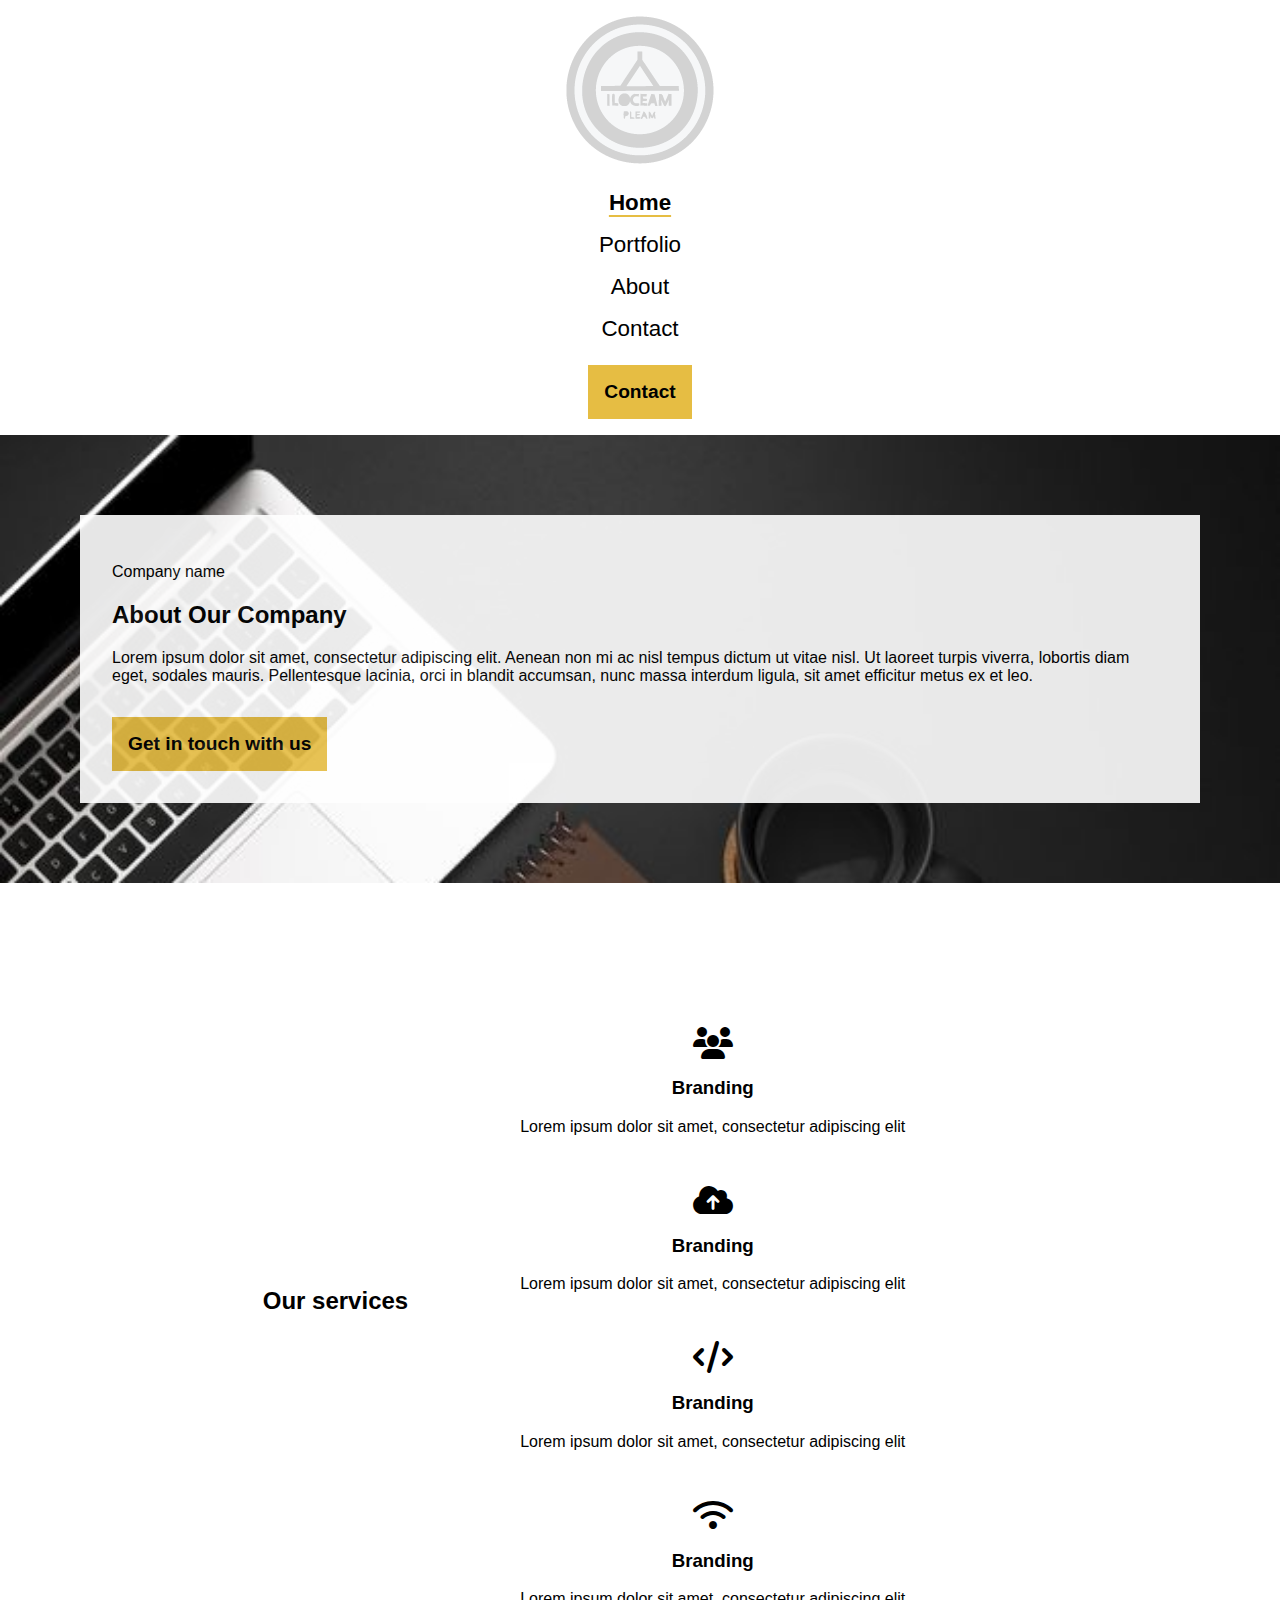
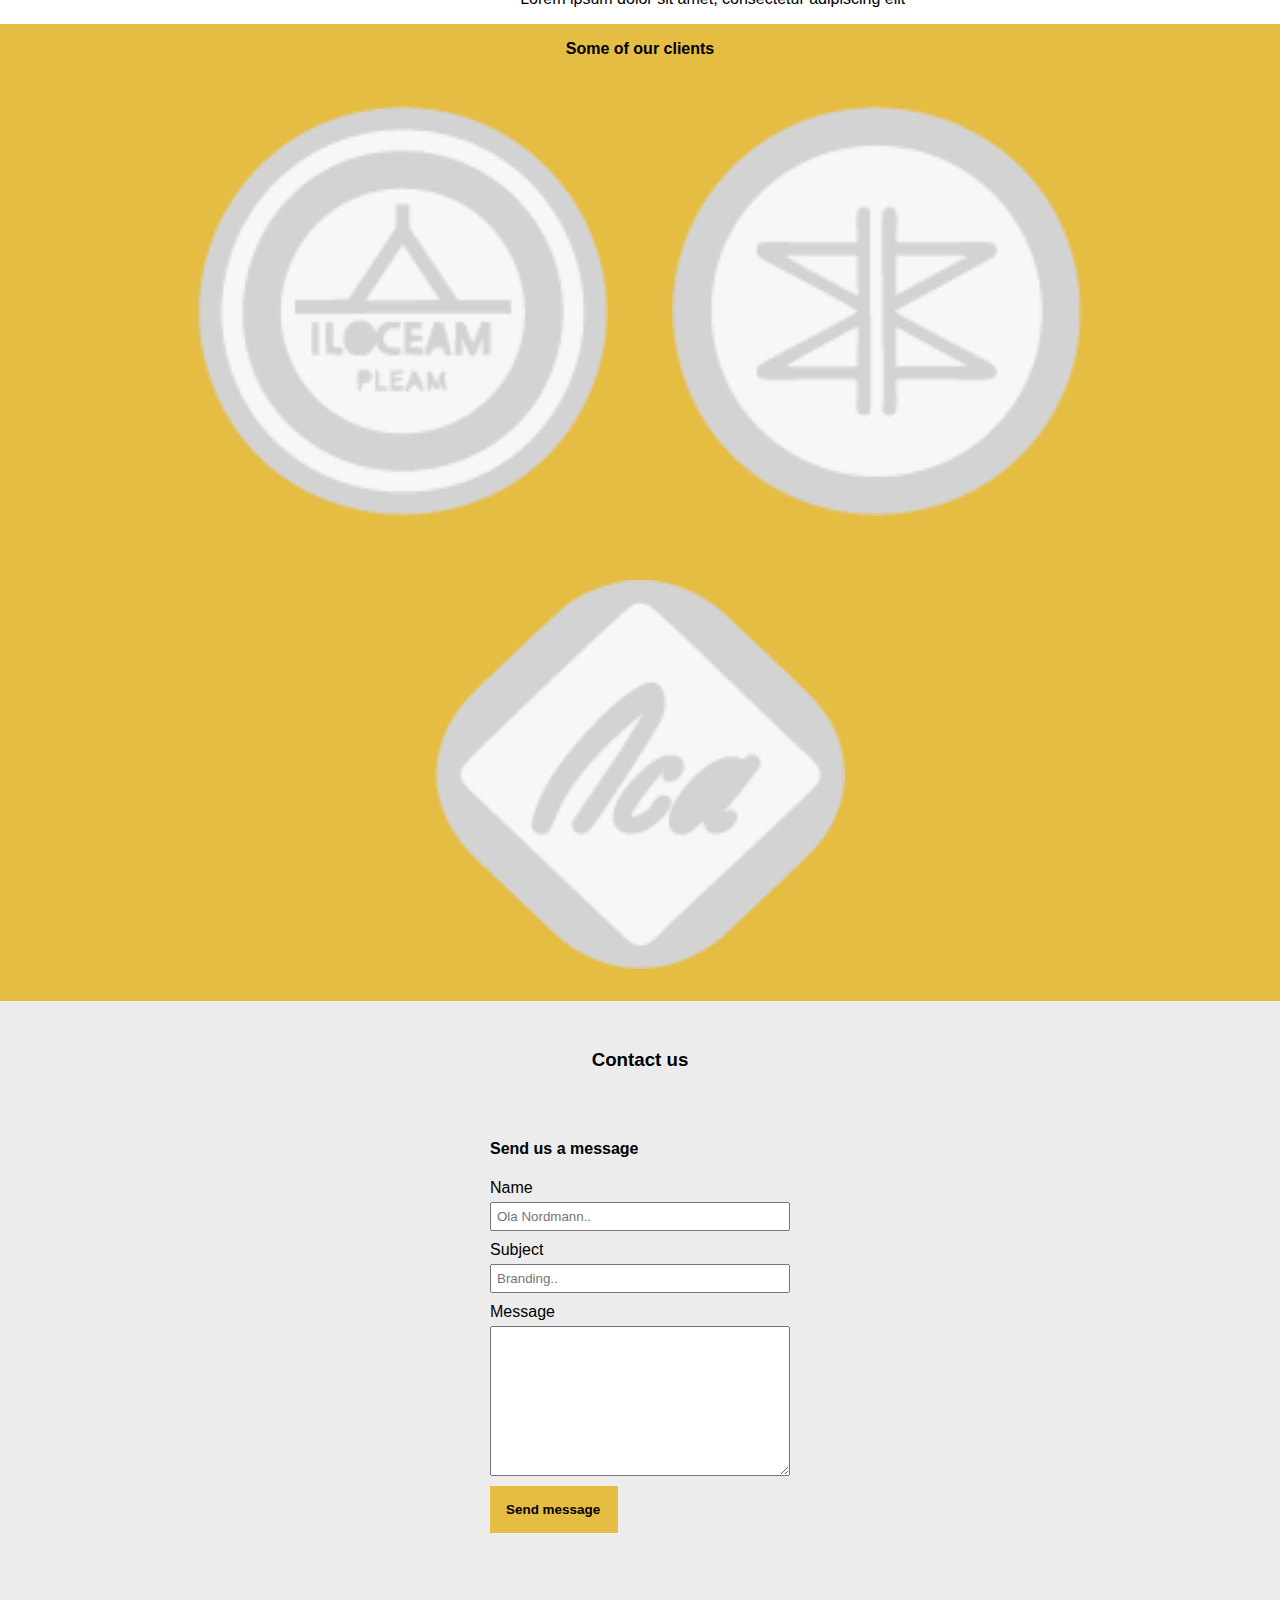
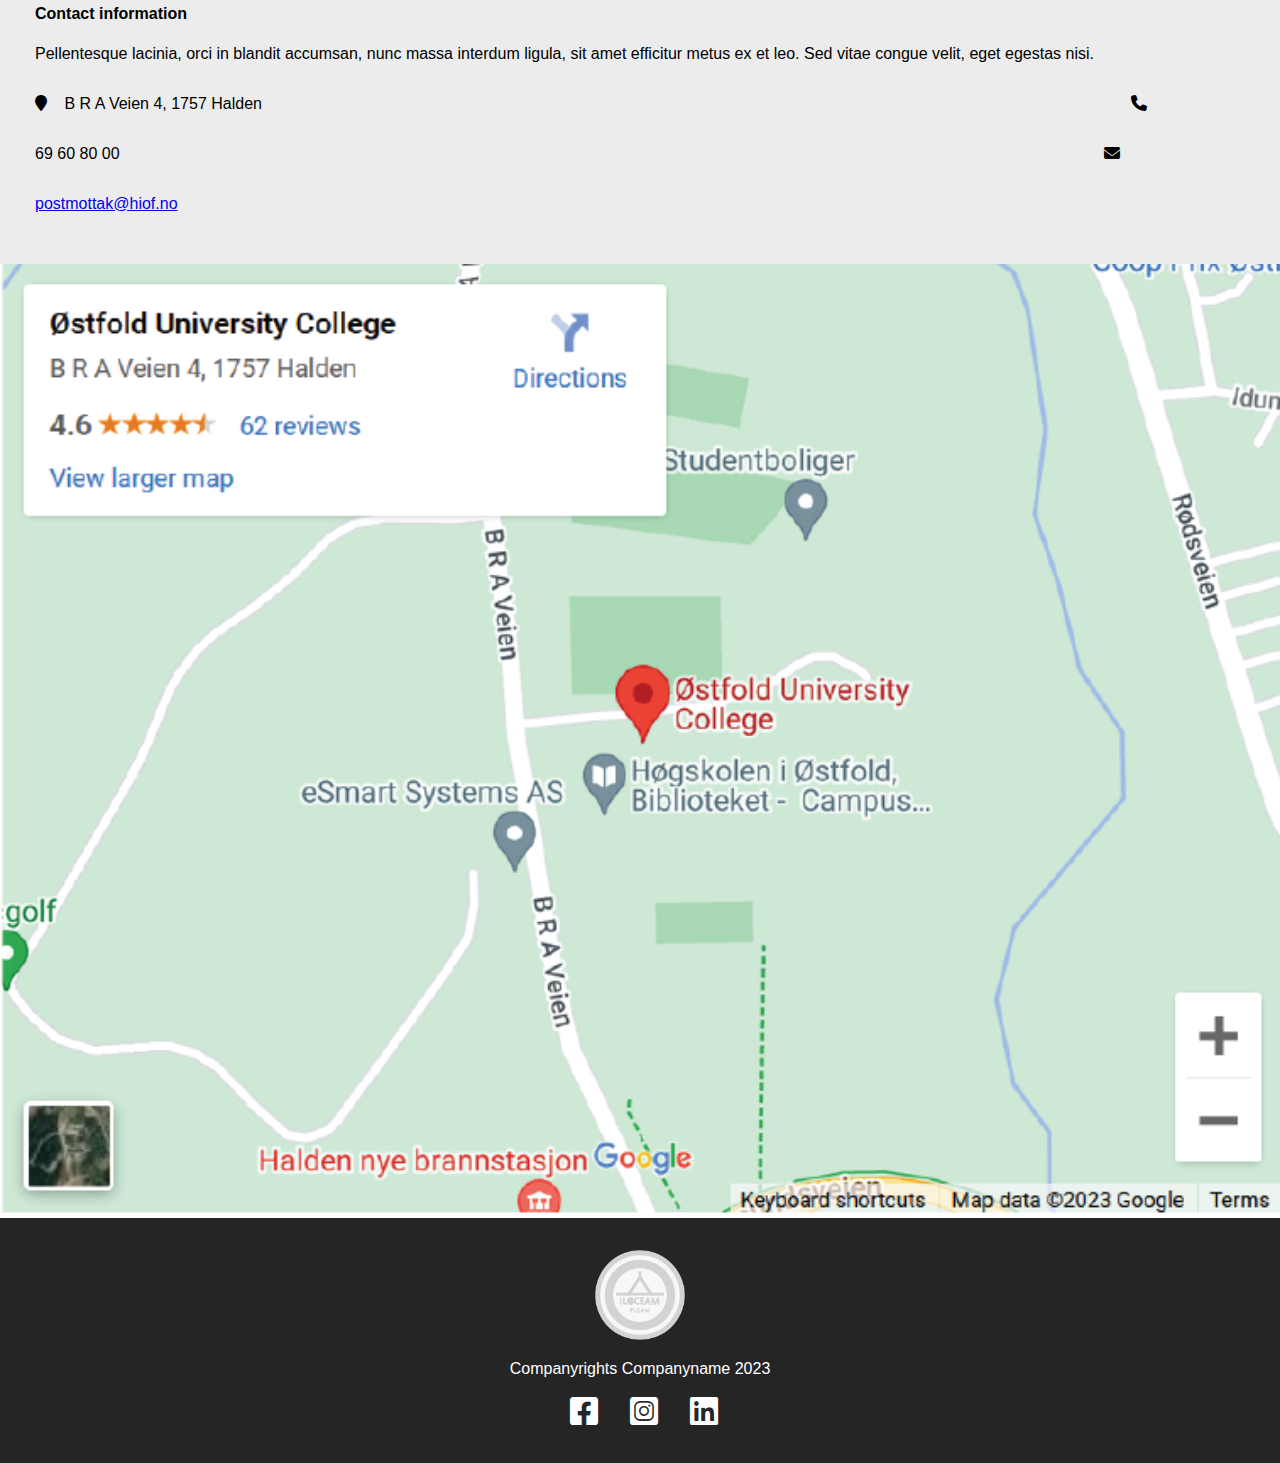
==== commit 4f02e16b: "ferdig med about siden" ====
--- a/about.html
+++ b/about.html
@@ -32,46 +32,46 @@
                 </nav>
         </header>
         <main>
-
             <section class="a-top-section">
                 <article class="our-company">
                     <p>Company name</p>
                     <h2>About Our Company</h2>
-                    <p>Lorem ipsum dolor sit amet, consectetur adipiscing elit. Aenean non mi ac nisl tempus dictum ut vitae nisl. Ut laoreet turpis viverra, lobortis diam eget, sodales mauris. Pellentesque lacinia, orci in blandit accumsan, nunc massa interdum ligula, sit amet efficitur metus ex et leo. Curabitur consectetur lacus ut luctus dignissim. Sed fermentum turpis ac libero posuere, id pellentesque diam semper. Fusce sit amet consectetur nisl, quis gravida nunc. Aenean lacinia ullamcorper malesuada. Mauris ligula quam, vulputate vel accumsan vel, consectetur vitae orci
+                    <p>Lorem ipsum dolor sit amet, consectetur adipiscing elit.
+                       Aenean non mi ac nisl tempus dictum ut vitae nisl. Ut laoreet 
+                       turpis viverra, lobortis diam eget, sodales mauris. Pellentesque lacinia,
+                        orci in blandit accumsan, nunc massa interdum ligula, sit amet efficitur metus
+                         ex et leo.
                     </p>
                   <a href="#" class="yellow-btn"><span>Get in touch with us</span></a>  
                 </article>
             </section>
 
             <section class="bottom-section">
-
                 <h2>Our services</h2>
                 <section class="flex-container">
             <section>
-                <i class="fa-solid fa-users"></i>
+                <i class="ikon1 fa-solid fa-users"></i>
                 <h3>Branding</h3>
                 <p>Lorem ipsum dolor sit amet, consectetur adipiscing elit</p>
             </section>  
-
             <section>
-                <i class="fa-solid fa-cloud-arrow-up"></i>
+                <i class="ikon1 fa-solid fa-cloud-arrow-up"></i>
                 <h3>Branding</h3>
                 <p>Lorem ipsum dolor sit amet, consectetur adipiscing elit</p>
             </section> 
-
             <section>
-                <i class="fa-solid fa-code"></i>
+                <i class="ikon1 fa-solid fa-code"></i>
                 <h3>Branding</h3>
                 <p>Lorem ipsum dolor sit amet, consectetur adipiscing elit</p>
             </section>
-
             <section>
-                <i class="fa-solid fa-wifi"></i>
+                <i class="ikon1 fa-solid fa-wifi"></i>
                 <h3>Branding</h3>
                 <p>Lorem ipsum dolor sit amet, consectetur adipiscing elit</p>
             </section>
-            </section> 
-        </section>
+            </section>
+            </section>
+
 
             <section class="img-flex">
                 <h3>Some of our clients</h3>
@@ -80,9 +80,11 @@
                 <img src="img/logo3.png" alt="picture of a logo">
             </section>
         <!--Dette fikk jeg fra Ann Charlotte sin forelesning / repository. se kilde 1.6 for mer info-->
-            <article class="Send-us">
-                <h3>Send us a message</h3>
+        <!--Samarbeidet også med chatGTP om det her-->
+            <article class="send-us">
+                <h3>Contact us</h3>
                 <form>
+                   <h4>Send us a message</h4> 
                     <label for="name">Name</label>
                     <input type="text" name="name" id="name" placeholder="Ola Nordmann..">
                 
@@ -90,11 +92,28 @@
                     <input type="text" name="subject" id="subject" placeholder="Branding..">
                 
                     <label for="message">Message</label>
-                    <textarea name="message" id="message" placeholder="Your message goes here..."></textarea>
+                    <textarea name="message" id="message"></textarea>
                 
-                    <input type="submit" value="Send message">
+                    <a href="#" class="yellow-btn"><span>Send message</span></a>
                 </form>
                 </article>
+                
+                <section class="contact">
+                    <h4>Contact information</h4>
+                    <p>Pellentesque lacinia,
+                        orci in blandit accumsan, nunc massa interdum ligula, sit amet efficitur metus
+                         ex et leo. Sed vitae congue velit, eget egestas nisi.</p>
+                        <section class="contact-info">
+                        <i class=" ikon fa-solid fa-location-pin"></i>
+                        <p><span>B R A Veien 4, 1757 Halden</span></p>
+                        <i class=" ikon fa-solid fa-phone"></i>
+                        <p>69 60 80 00</p>
+                        <i class="ikon fa-solid fa-envelope"></i>
+                        <a href="#"><p>postmottak@hiof.no</p></a> 
+                        </section>
+                        </section>
+                        <img src="img/kart.png" id="kart" alt="picture of halden college map">
+                
         </main>
         <footer>
             <a href="index.html">
--- a/css/style.css
+++ b/css/style.css
@@ -173,6 +173,7 @@
     .img-flex h3{
         width: 100%;
         font-size: 1em;
+        text-align: center;
     }
     .img-flex img{
         width: 32%;
@@ -237,19 +238,18 @@
         padding: 0rem 7rem 0 7rem;
         text-align: center;
     }
-    .fa-solid{
+    .ikon1{
     display: flex;
     justify-content: center;
     font-size: 2em;
     margin: 3rem 0 1rem 0;
-
-
-    }
-
+        
+
+    }
     .bottom-section{
         padding: 3rem 0 0 0;
         display: flex;
-        justify-content: center;
+        justify-content: center;    
     }
     .newsletter h2 {
         text-align: center;
@@ -286,9 +286,71 @@
         display: flex;
         flex-direction: row;
         justify-content: space-between;
-
-    }
-
+    }
+    .contact {
+        padding: 35px;
+        background-color: #ECECEC;
+    }
+
+    .contact-info p{
+        display: inline-block;
+        width: 88%;
+    }
+    .contact-info p:last-child{
+        text-decoration:underline;
+    }
+    .contact-info p span{
+        padding: 0 0 0 3px;
+    }
+    .contact-info .ikon{
+        padding:0 10px 0 0
+    }
+    #kart{
+        width: 100%;
+        margin: 0;
+        padding: 0;
+    }
+    .send-us h3{
+        text-align: center;
+        padding: 3rem 0;
+        margin: 0;
+    }
+    .send-us{
+        background-color:#ECECEC;
+    }   
+    .send-us form {
+        display: flex;
+        flex-direction: column;
+        max-width: 300px; /* Adjust the max-width as needed */
+        margin: auto; /* Center the form */
+    }
+
+    .send-us label {
+        margin-bottom: 5px; /* Adjust the margin as needed for spacing between labels */
+    }
+
+    .send-us input,
+    textarea {
+        padding: 5px; /* Adjust padding as needed */
+        margin-bottom: 10px; /* Adjust the margin as needed for spacing between form elements */
+    }
+
+    .send-us textarea {
+        height: 150px; /* Adjust the height as needed */
+        resize: vertical; /* Allow vertical resizing if needed */
+    }
+
+    .send-us .yellow-btn {
+        display: inline-block;
+        padding: 1rem;
+        text-decoration: none;
+        background-color: #e6bd43;
+        color: #000000;
+        font-weight: 400;
+        font-size: 0.7em;
+        width: 8rem;
+        margin: 0rem 0 1rem 0rem;
+    }
 
     footer{
         grid-area: footer;
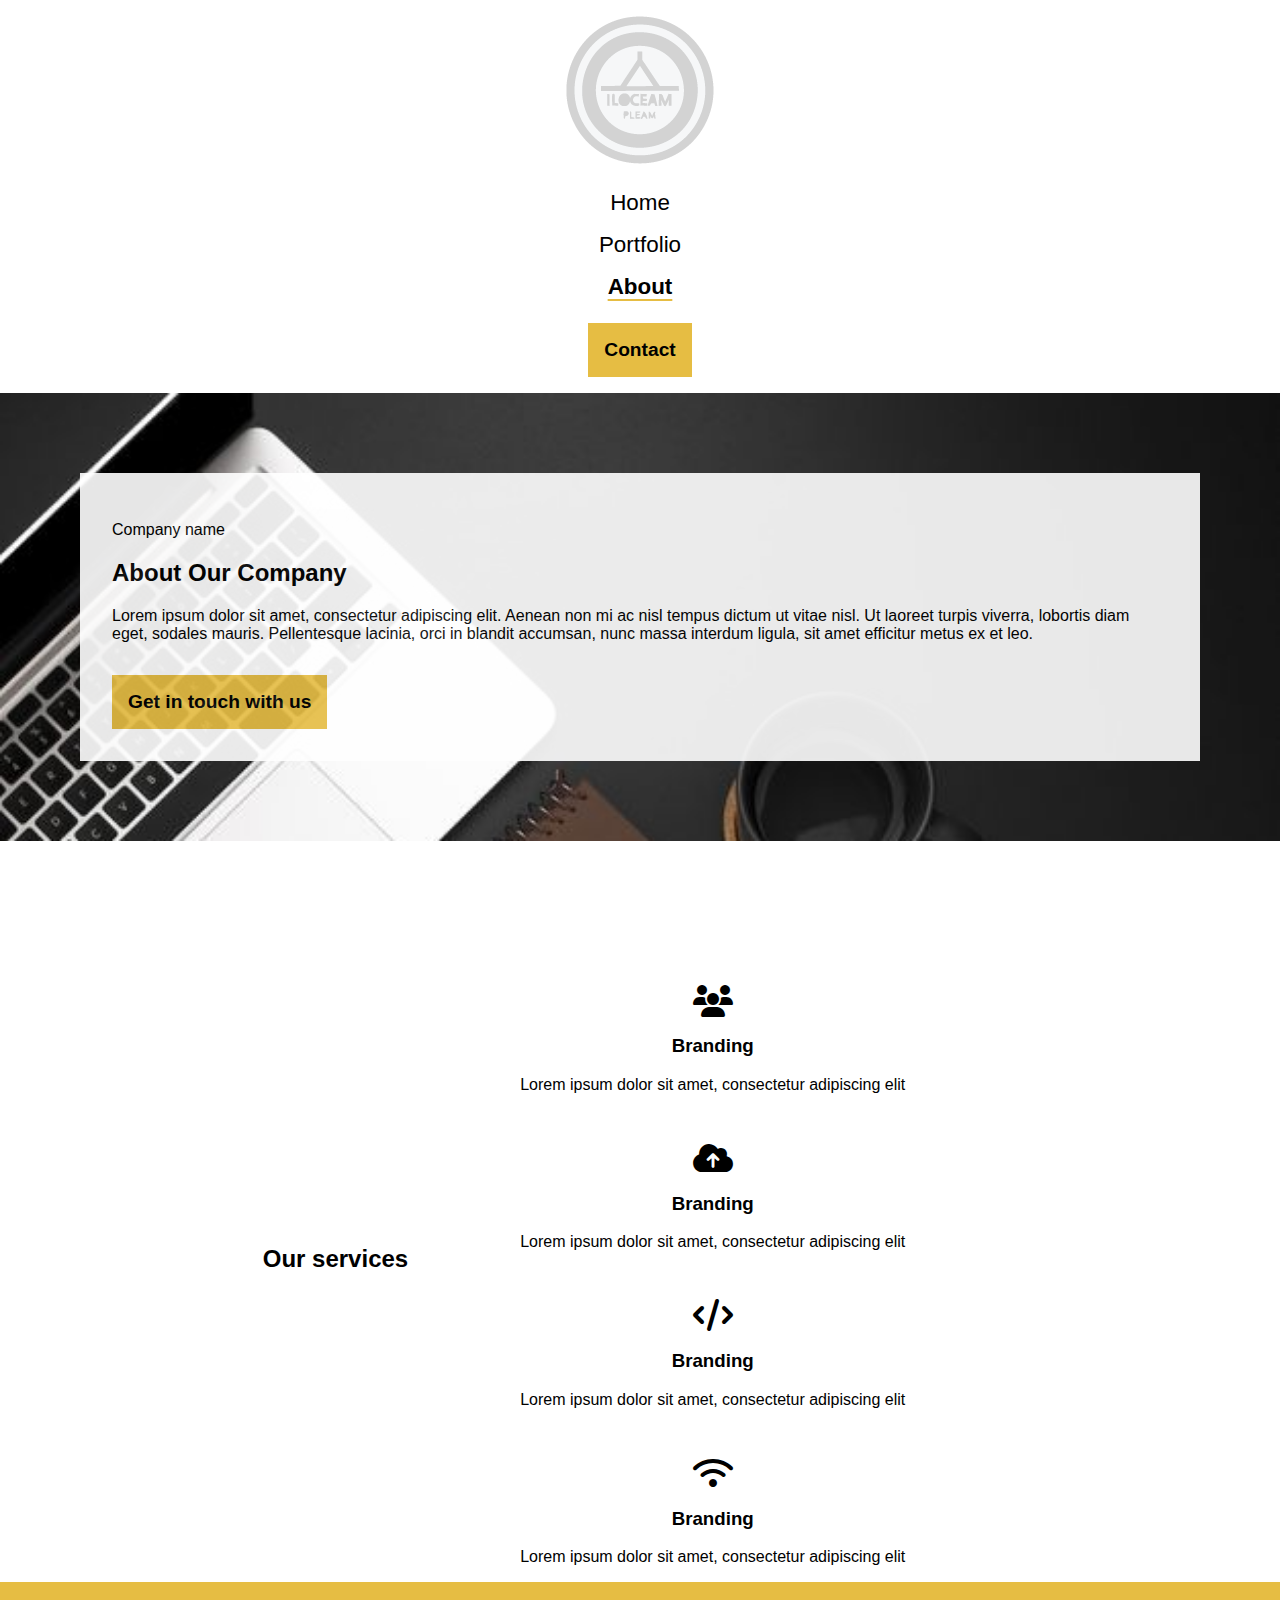
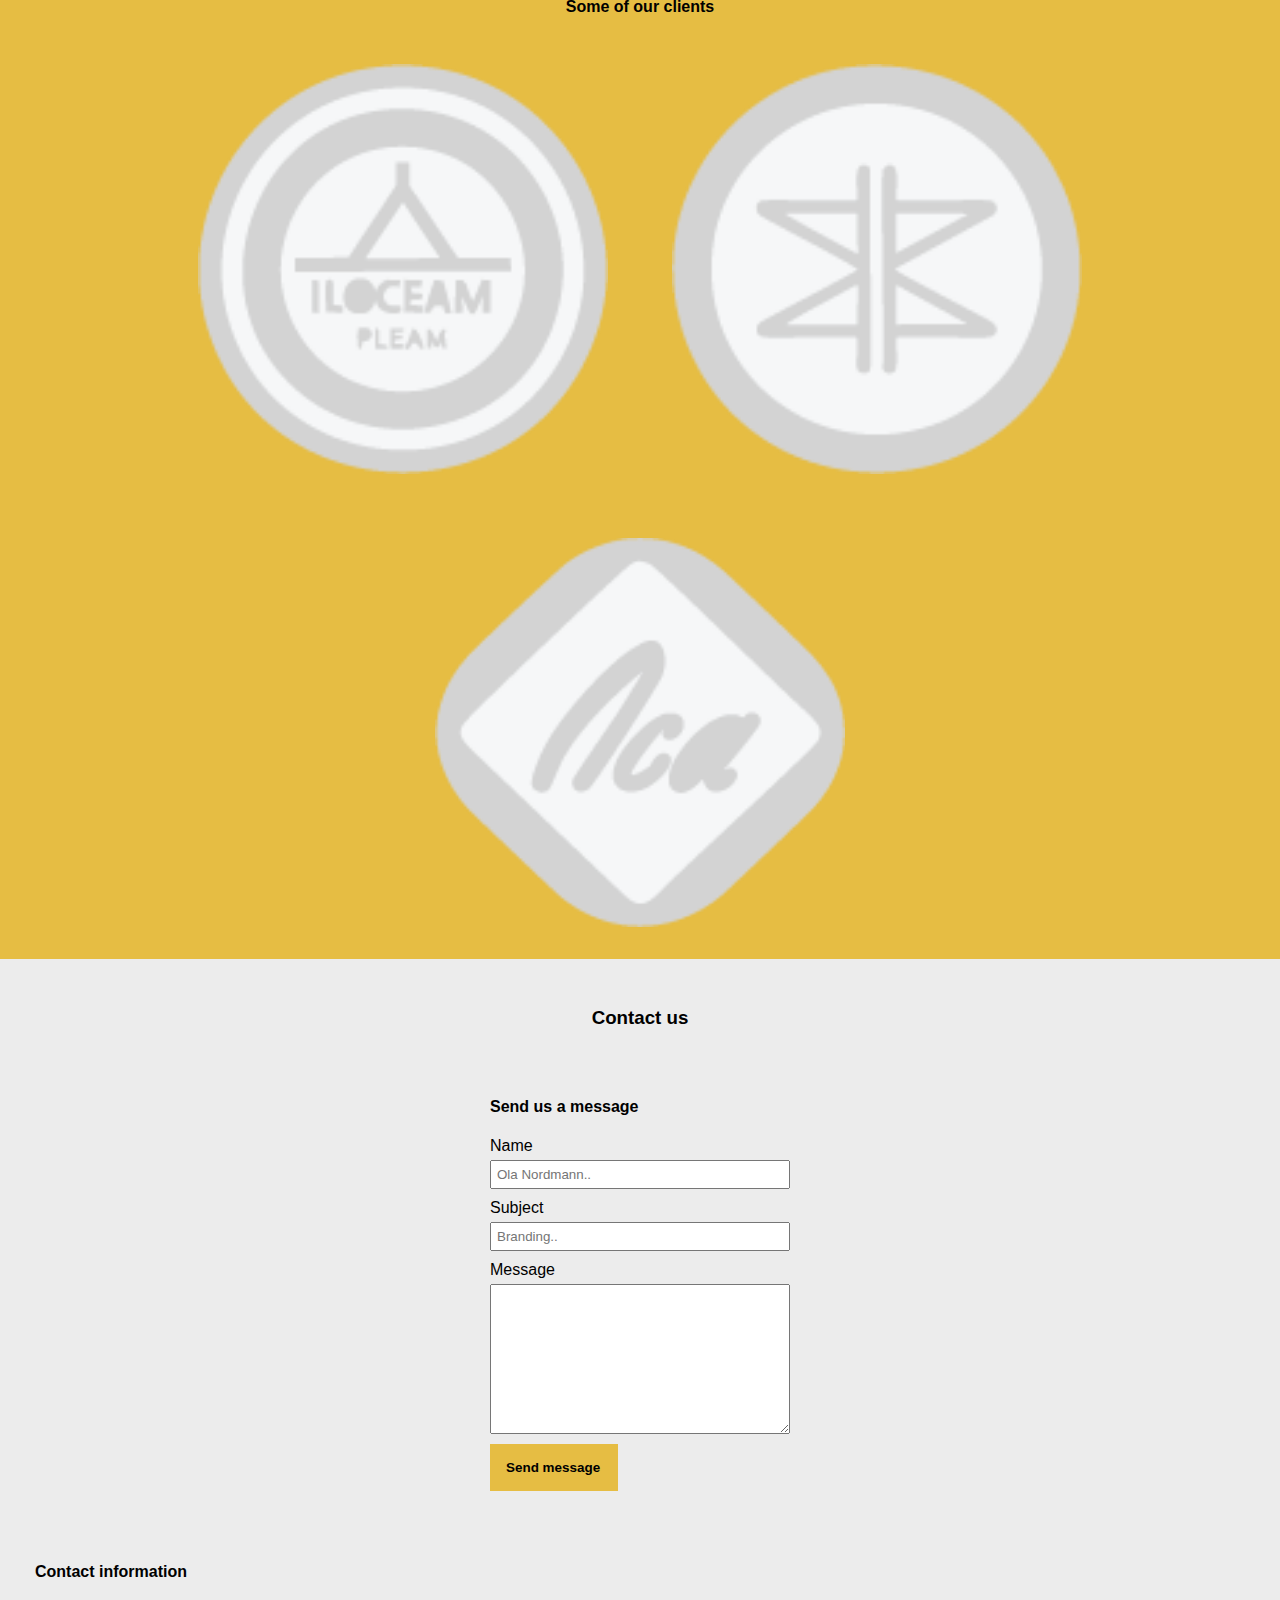
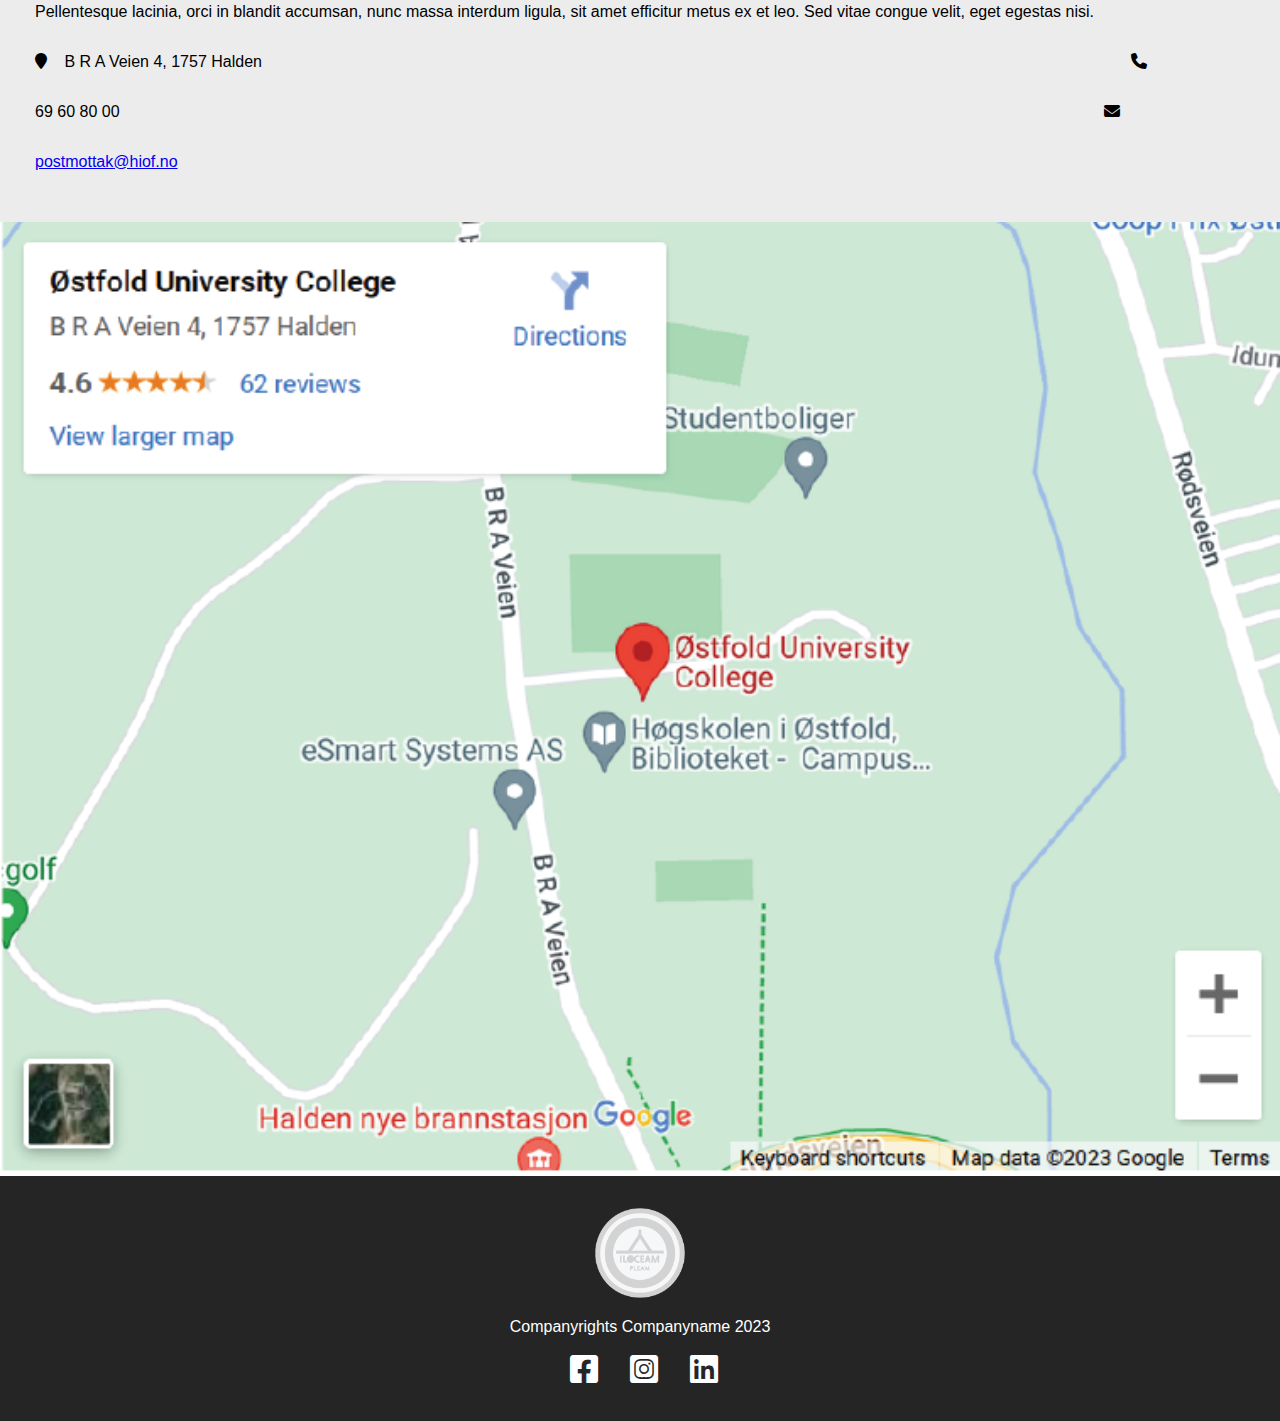
==== commit e93483f9: "Gjort mange små ting" ====
--- a/about.html
+++ b/about.html
@@ -22,13 +22,11 @@
                 </span>
     
                 <ul>
-                    <li>Home</li>
-                    <li>Portfolio</li>
-                    <li>About</li>
-                    <li>Contact</li>
+                    <li><a   href="index.html">Home</a></li>
+                    <li><a href="products.html">Portfolio</a></li>
+                    <li><a id="bold-line" href="about.html">About</a></li>
                 </ul>
-                    <a href="#" class="yellow-btn"><span>Contact</span></a>
-            
+                    <a href="about.html" class="yellow-btn"><span>Contact</span></a>
                 </nav>
         </header>
         <main>
@@ -42,7 +40,7 @@
                         orci in blandit accumsan, nunc massa interdum ligula, sit amet efficitur metus
                          ex et leo.
                     </p>
-                  <a href="#" class="yellow-btn"><span>Get in touch with us</span></a>  
+                  <a href="#contact-us" class="yellow-btn"><span>Get in touch with us</span></a>  
                 </article>
             </section>
 
@@ -81,8 +79,8 @@
             </section>
         <!--Dette fikk jeg fra Ann Charlotte sin forelesning / repository. se kilde 1.6 for mer info-->
         <!--Samarbeidet også med chatGTP om det her-->
-            <article class="send-us">
-                <h3>Contact us</h3>
+            <article  class="send-us">
+                <h3 id="contact-us">Contact us</h3>
                 <form>
                    <h4>Send us a message</h4> 
                     <label for="name">Name</label>
@@ -98,7 +96,7 @@
                 </form>
                 </article>
                 
-                <section class="contact">
+                <section  class="contact">
                     <h4>Contact information</h4>
                     <p>Pellentesque lacinia,
                         orci in blandit accumsan, nunc massa interdum ligula, sit amet efficitur metus
@@ -111,7 +109,7 @@
                         <i class="ikon fa-solid fa-envelope"></i>
                         <a href="#"><p>postmottak@hiof.no</p></a> 
                         </section>
-                        </section>
+                         </section>
                         <img src="img/kart.png" id="kart" alt="picture of halden college map">
                 
         </main>
--- a/css/style.css
+++ b/css/style.css
@@ -33,15 +33,16 @@
         row-gap: 1rem;
         align-items: center;
     }
-
-
-    header ul li:first-child{
+    #bold-line{
         font-weight: 700;
         text-decoration: #e6bd43 underline;
         text-underline-offset: 5px; 
-        
-    }
-
+        color: black;
+    }
+    header ul li a{
+        color: black;
+        text-decoration: none;
+    }
     main{
         grid-area: main;
         margin: 0;
@@ -56,12 +57,23 @@
         color: #000000;
         font-weight: 400;
     }
+    .yellow-btn:hover{
+        color: #e6bd43;
+        background-color: #000;
+    }
 
     .yellow-line{
         display: flex;
         justify-content: center;
         flex-wrap: wrap;
     }
+
+    .bdd{
+        display: flex;
+        justify-content: center;
+        flex-wrap: wrap;
+    }
+
 
     /*Dette fikk jeg av en kommentar i stack overflow https://stackoverflow.com/questions/7294369/how-can-i-make-an-underline-some-pixels-longer-than-the-headline*/
     .yellow-line h2{
@@ -73,10 +85,26 @@
         width: 81%;
     }
 
+    .bdd h2{
+        display: inline-block;
+        font-size: 1em;
+        padding: 0 50px 10px 0px;
+        border-bottom: 3px solid #e6bd43;
+        text-underline-offset: 12px;
+        width: 81%;
+    }
+    .bdd h4{
+        width: 81%;
+        font-size: 1em;
+    }
     .yellow-line h4{
         width: 81%;
         font-size: 1em;
     }
+    .bdd img{
+        width: 81%;
+        padding: 2rem 0 0 0;
+    }
     .yellow-line img{
         width: 81%;
     padding: 2rem 0 0 0;
@@ -85,16 +113,22 @@
     .border-boxes{
         display: flex;
     flex-wrap: wrap;
-    justify-content: center;
-    }
-
-    .border-boxes h3{
+    justify-content: start;
+    margin: 0 0 0 1.5rem;
+    }
+
+    .border-boxes a{
         max-width: 50%;
         height: auto;
         border: solid 2px black;
-        text-align: center;
         margin: 15px;
-        padding: 6px;
+        padding: 11px;
+        color: black;
+        text-decoration: none;
+    }
+    .border-boxes a:hover{
+        color:#e6bd43;
+        background-color: #000;
     }
 
     .yellow-btn span{
@@ -161,8 +195,7 @@
     .middle-section h2{
         margin: 0 0 1rem 0;
         font-size: 1em;
-    text-align: center;
-    
+        text-align: center;
     }
     .img-flex{
         background-color: #e6bd43;
@@ -191,8 +224,8 @@
     .top-bottom-section h2{
         padding: 0 5rem;
         font-size: 1.5em;
-    text-align: start;
-    display: block;
+        text-align: start;
+        display: block;
     }
     .top-bottom-section img{
         width: 100%;
@@ -202,7 +235,7 @@
     .top-bottom-section p{
         padding: 0 8rem 0 5rem;
         font-size: 1em;
-    text-align: start;
+        text-align: start;
     
     }
 
@@ -216,6 +249,10 @@
         border:#000000 solid 3px;
         margin: 0 0 4rem 0;
     }
+    .black-brd-btn:hover{
+        color:#e6bd43;
+        background-color: #000;
+    }
 
     .bottom-section{
         display: flex;
@@ -239,10 +276,10 @@
         text-align: center;
     }
     .ikon1{
-    display: flex;
-    justify-content: center;
-    font-size: 2em;
-    margin: 3rem 0 1rem 0;
+        display: flex;
+        justify-content: center;
+        font-size: 2em;
+        margin: 3rem 0 1rem 0;
         
 
     }
@@ -258,7 +295,7 @@
 
     /*Alt av innhold under bottom-section fikk jeg fra chat gpt*/
     #email {
-        width: 300px;
+        width: 229px;
         padding: 10px;
         box-sizing: border-box;
         border: 1px solid #fff;
@@ -266,13 +303,18 @@
     }
 
     #signup {
-        background-color: #4CAF50;
-        color: #ffffff;
+        background-color: #e6bd43;
+        color: #000;
         border: none;
-        padding: 11px;
+        padding: 15px;
         font-size: 16px;
         cursor: pointer;
         margin: 0 0 0 5px;
+        font-weight: 600;
+    }
+    #signup:hover{
+        color:#e6bd43;
+        background-color: #000;
     }
 
     .newsletter{
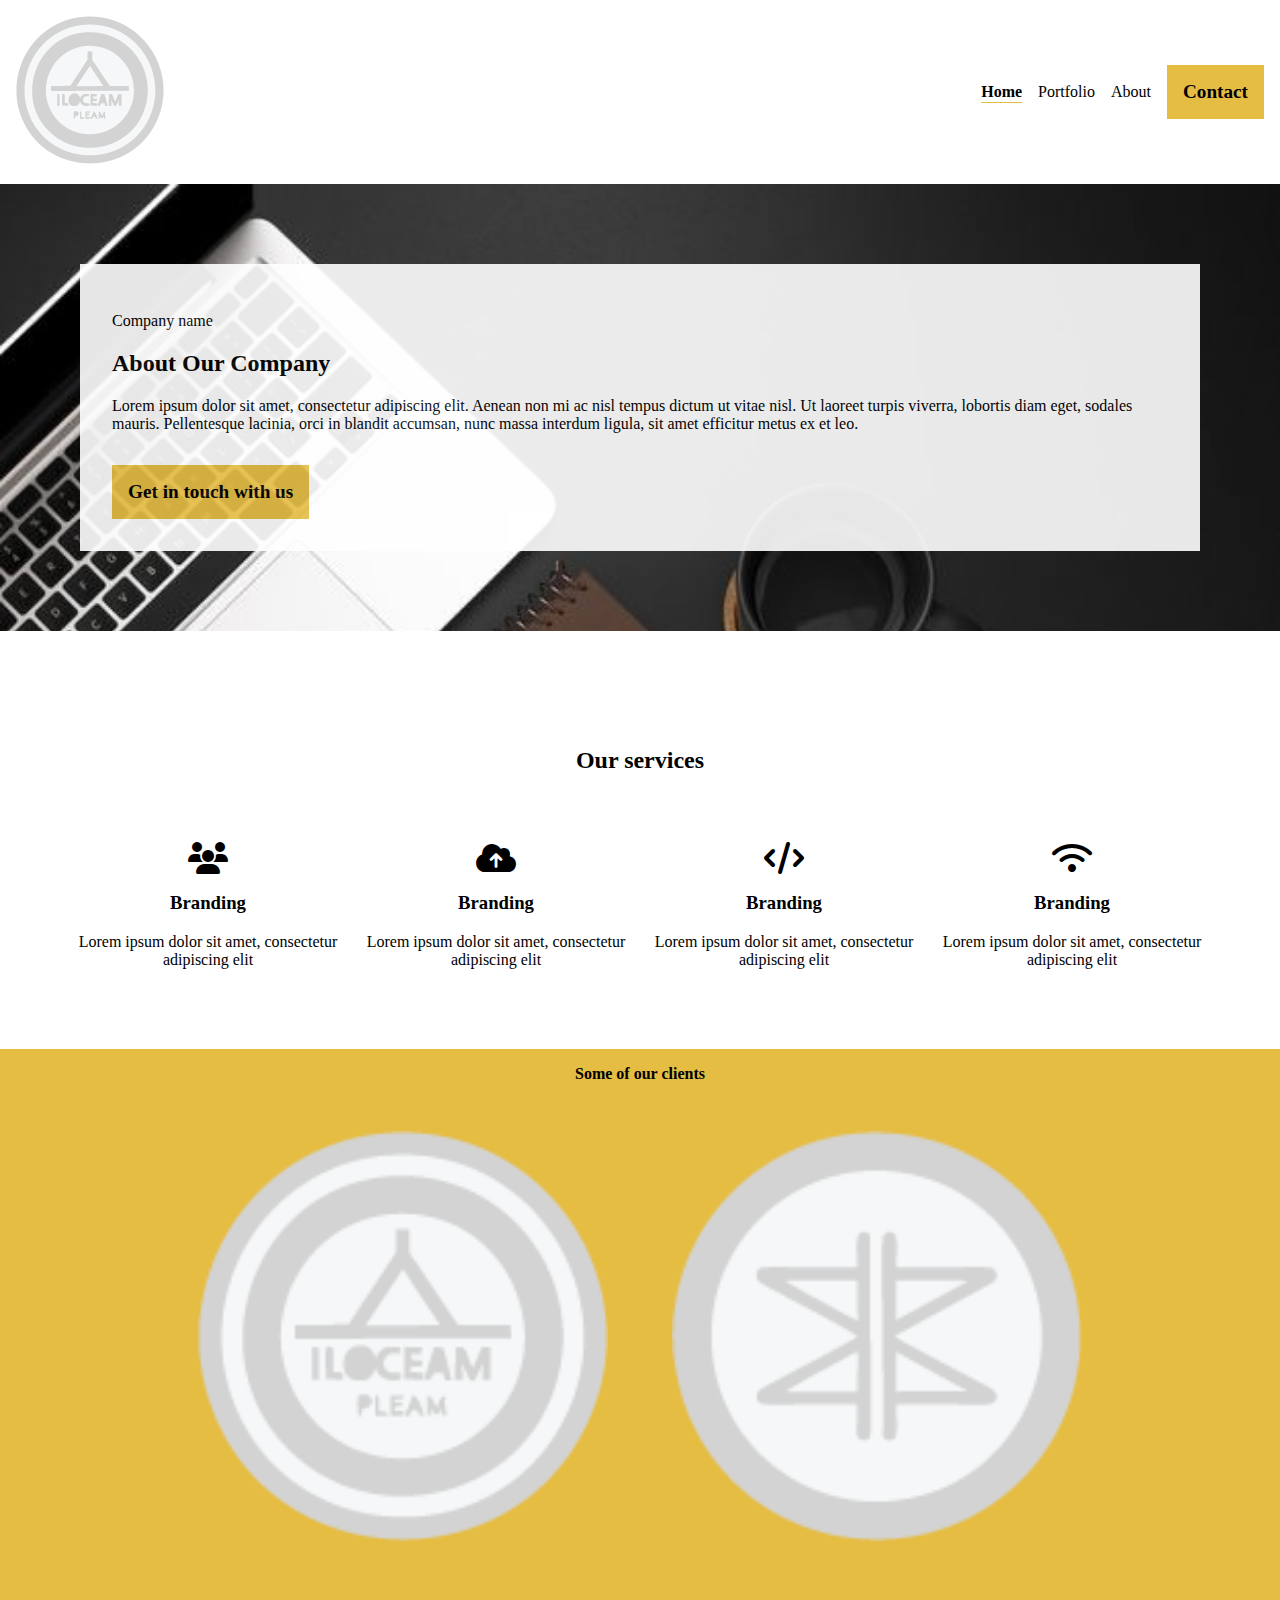
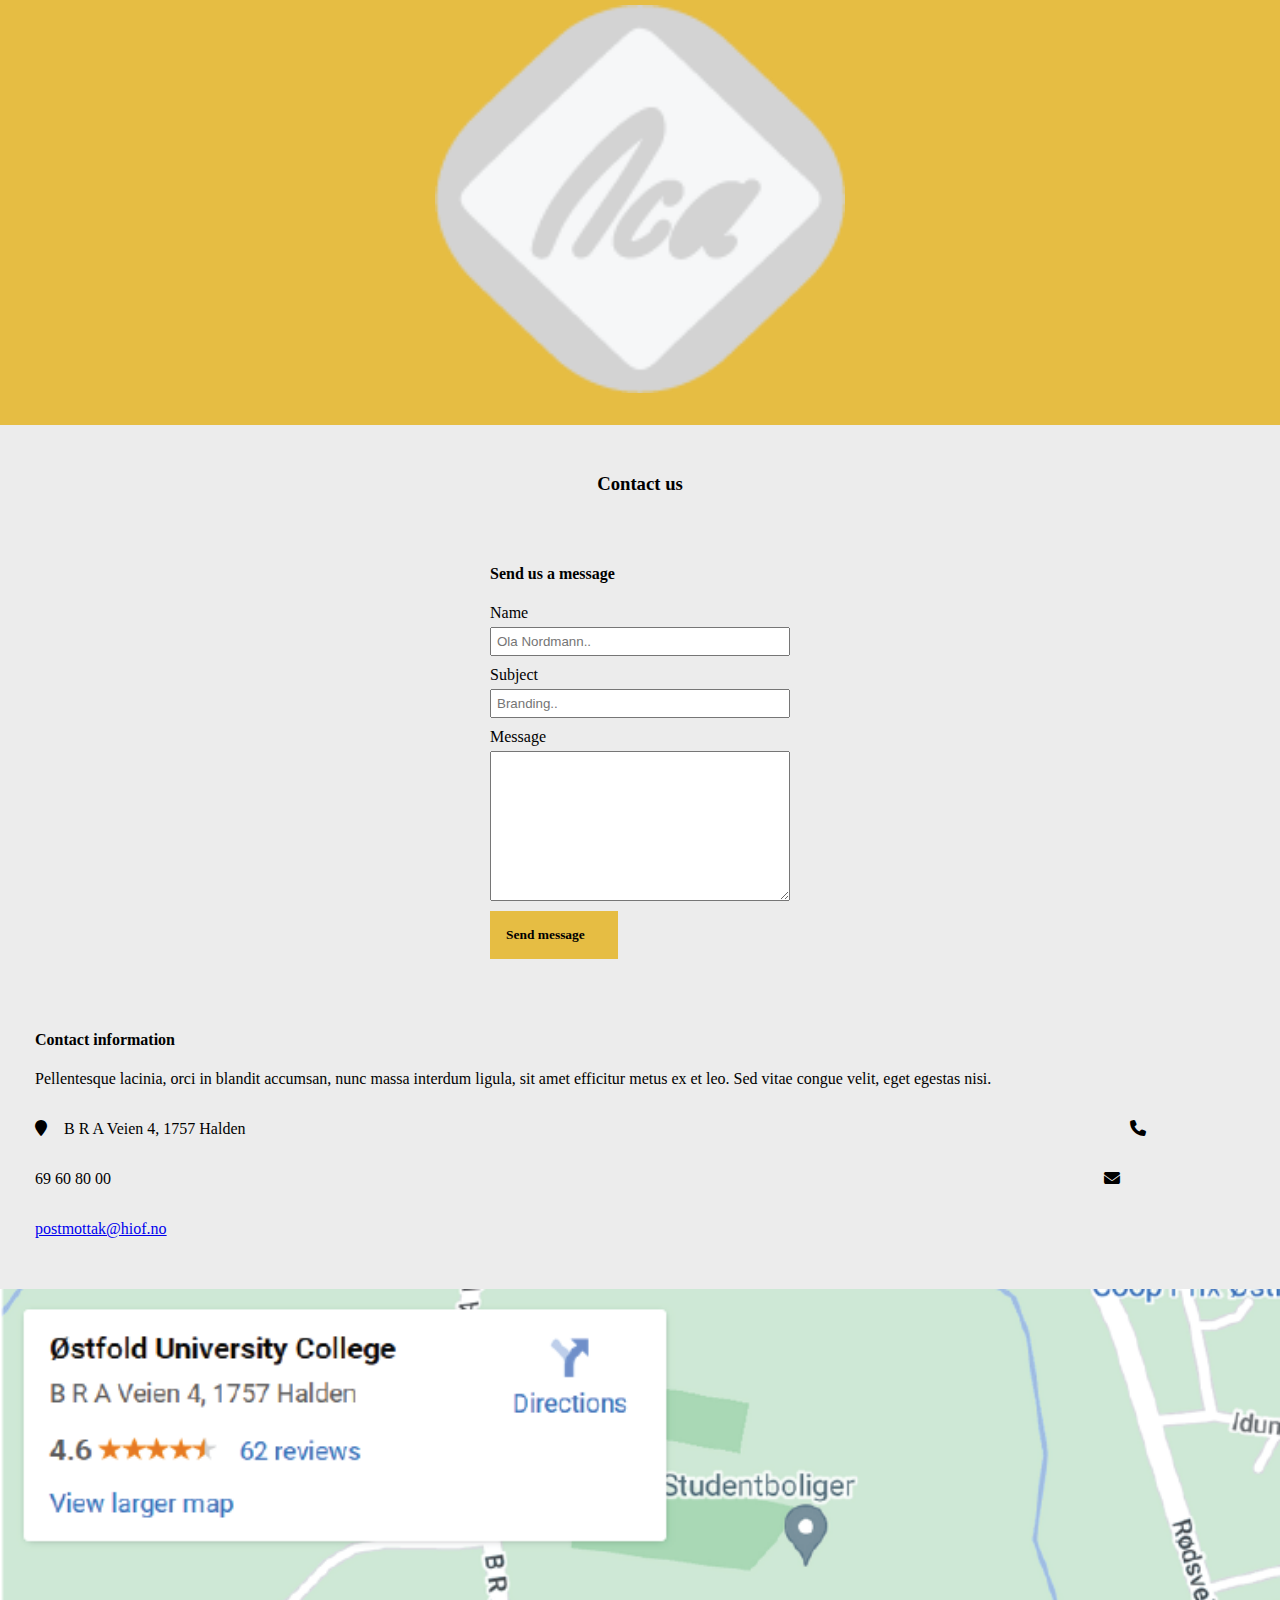
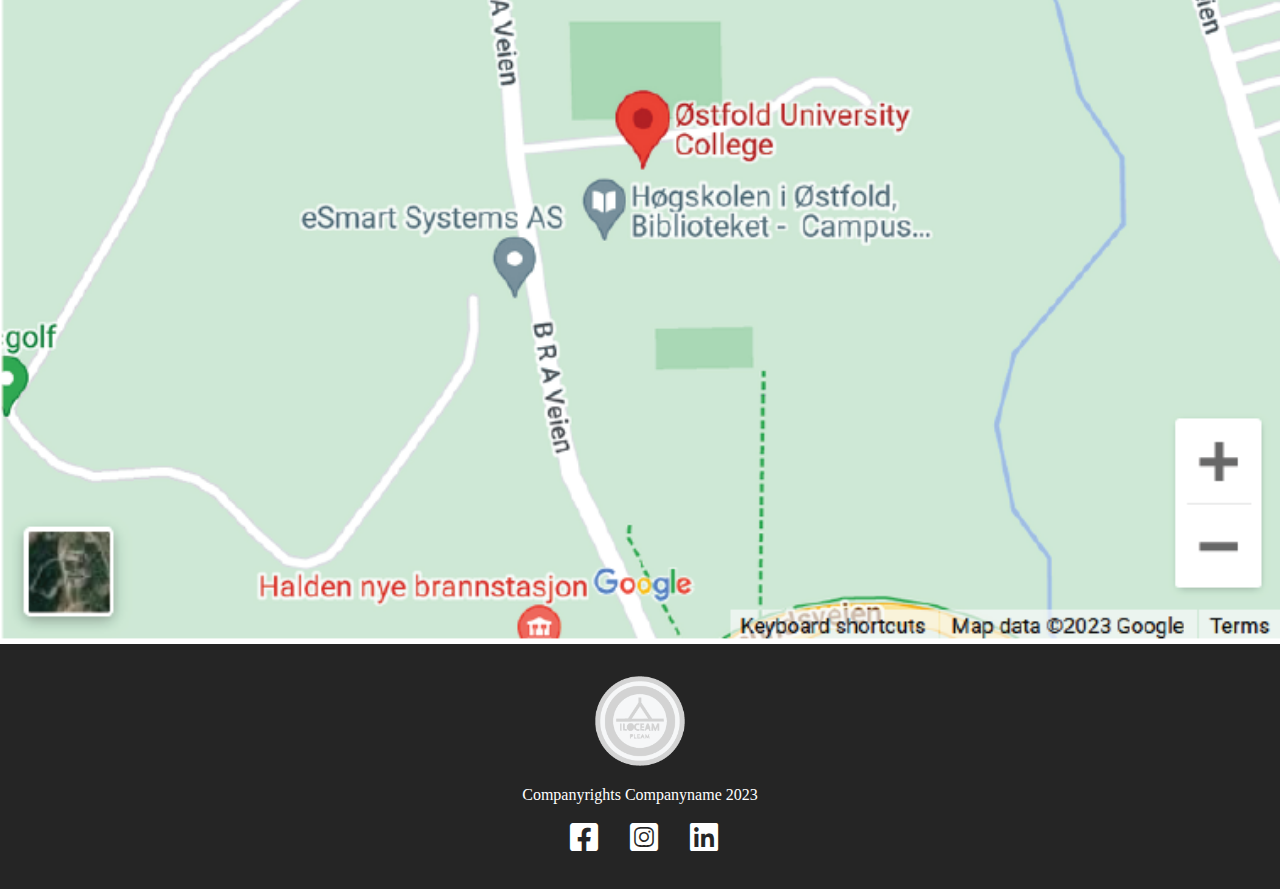
==== commit d1020b17: "Mye progress i desktop index!" ====
--- a/about.html
+++ b/about.html
@@ -20,14 +20,15 @@
                     <img src="img/logo1.png" alt="picture of a logo">
                     </a>
                 </span>
-    
-                <ul>
-                    <li><a   href="index.html">Home</a></li>
+                <div class="text-knapp">
+                    <ul>
+                    <li><a  id="bold-line" href="index.html">Home</a></li>
                     <li><a href="products.html">Portfolio</a></li>
-                    <li><a id="bold-line" href="about.html">About</a></li>
+                    <li><a href="about.html">About</a></li>
                 </ul>
-                    <a href="about.html" class="yellow-btn"><span>Contact</span></a>
-                </nav>
+                    <!--var usikker på hvordan jeg skulle linke til section til et annet html fil, fikk hjelp av stackoverflow-->
+                    <a href="about.html#contact-us" class="yellow-btn"><span>Contact</span></a>
+                    </div>
         </header>
         <main>
             <section class="a-top-section">
--- a/css/style.css
+++ b/css/style.css
@@ -1,5 +1,5 @@
     *{
-        font-family: Arial, Helvetica, sans-serif;
+        @import url('https://fonts.googleapis.com/css2?family=Roboto:wght@100;400;500&display=swap');
         box-sizing: border-box;
 
     }
@@ -21,7 +21,6 @@
         display: flex;
         flex-direction: column;
         align-items: center;
-        
 
     }
     header ul{
@@ -57,10 +56,7 @@
         color: #000000;
         font-weight: 400;
     }
-    .yellow-btn:hover{
-        color: #e6bd43;
-        background-color: #000;
-    }
+    
 
     .yellow-line{
         display: flex;
@@ -72,6 +68,11 @@
         display: flex;
         justify-content: center;
         flex-wrap: wrap;
+        /* use this on desktop
+        max-width: 350px;
+        min-width: 200px;
+        padding:0 0 0 1rem;
+*/
     }
 
 
@@ -126,10 +127,7 @@
         color: black;
         text-decoration: none;
     }
-    .border-boxes a:hover{
-        color:#e6bd43;
-        background-color: #000;
-    }
+    
 
     .yellow-btn span{
         font-weight: 600;
@@ -221,6 +219,11 @@
         text-align: center;
 
     }
+    #tps-flex{
+        display: flex;
+        flex-direction: column;
+        align-items: center;
+    }
     .top-bottom-section h2{
         padding: 0 5rem;
         font-size: 1.5em;
@@ -233,7 +236,7 @@
         padding: 1rem;
     }
     .top-bottom-section p{
-        padding: 0 8rem 0 5rem;
+        padding: 0 8rem 0 7rem;
         font-size: 1em;
         text-align: start;
     
@@ -241,7 +244,7 @@
 
     .black-brd-btn{
         display: block;
-        padding: 1.4rem;
+        padding: 11px;
         text-decoration: none;
         background-color: #e6bd43;
         color: #000000;
@@ -249,10 +252,7 @@
         border:#000000 solid 3px;
         margin: 0 0 4rem 0;
     }
-    .black-brd-btn:hover{
-        color:#e6bd43;
-        background-color: #000;
-    }
+    
 
     .bottom-section{
         display: flex;
@@ -312,10 +312,7 @@
         margin: 0 0 0 5px;
         font-weight: 600;
     }
-    #signup:hover{
-        color:#e6bd43;
-        background-color: #000;
-    }
+   
 
     .newsletter{
         padding: 3rem 0 0 0;
@@ -424,4 +421,82 @@
     footer ul li{
         margin: 0rem 2rem 0 0;
         font-size: 2em;
+    }
+    @media only screen and (min-width: 450px) {
+        .flex-container{
+            display: flex;
+            flex-wrap: wrap;
+        }
+        .flex-container section{
+            height: auto;
+            width: 50%;
+        }
+        .bottom-section section p{
+            padding: 0;
+        }
+    }
+    @media only screen and (min-width: 600px) {
+        #grid-container {
+            grid-template-areas: "header header header" "main main main" "footer footer footer";
+        }
+        header nav{
+
+        
+        display: flex;
+        flex-direction: row;
+        align-items: center;
+        justify-content: space-between;
+        }
+
+        .text-knapp{
+            display: flex;
+            flex-direction: row;
+            align-items: center;
+            column-gap: 1rem;
+
+        }
+        header nav ul{
+            flex-direction:row;
+            column-gap: 1rem;
+            font-size: 1em;
+        }
+        .yellow-btn:hover{
+            color: #e6bd43;
+            background-color: #000;
+        }
+        .middle-section h2{
+            font-size:1.5em;
+        }
+        .top-bottom-section{
+            align-items: start;
+            flex-direction: row;
+        }
+        #tps-flex{
+            align-items: start;   
+        }
+        .top-bottom-section h2{
+            padding: 0;
+            margin: 3rem 0 0.5rem 0;
+        }
+        .top-bottom-section p{
+            margin: 0rem 2rem 1rem 0rem;
+            padding: 0;
+            text-align: start;
+        }
+        .top-bottom-section img{
+            min-width: 300px;
+        }
+        .black-brd-btn{
+            margin: 0;
+        }
+        .black-brd-btn:hover{
+            background-color: #000;
+            color: #e6bd43;
+        }
+        .flex-container{
+            padding: 0 4rem 4rem 4rem;
+        }
+        .flex-container section{
+            width: 25%;
+        }
     }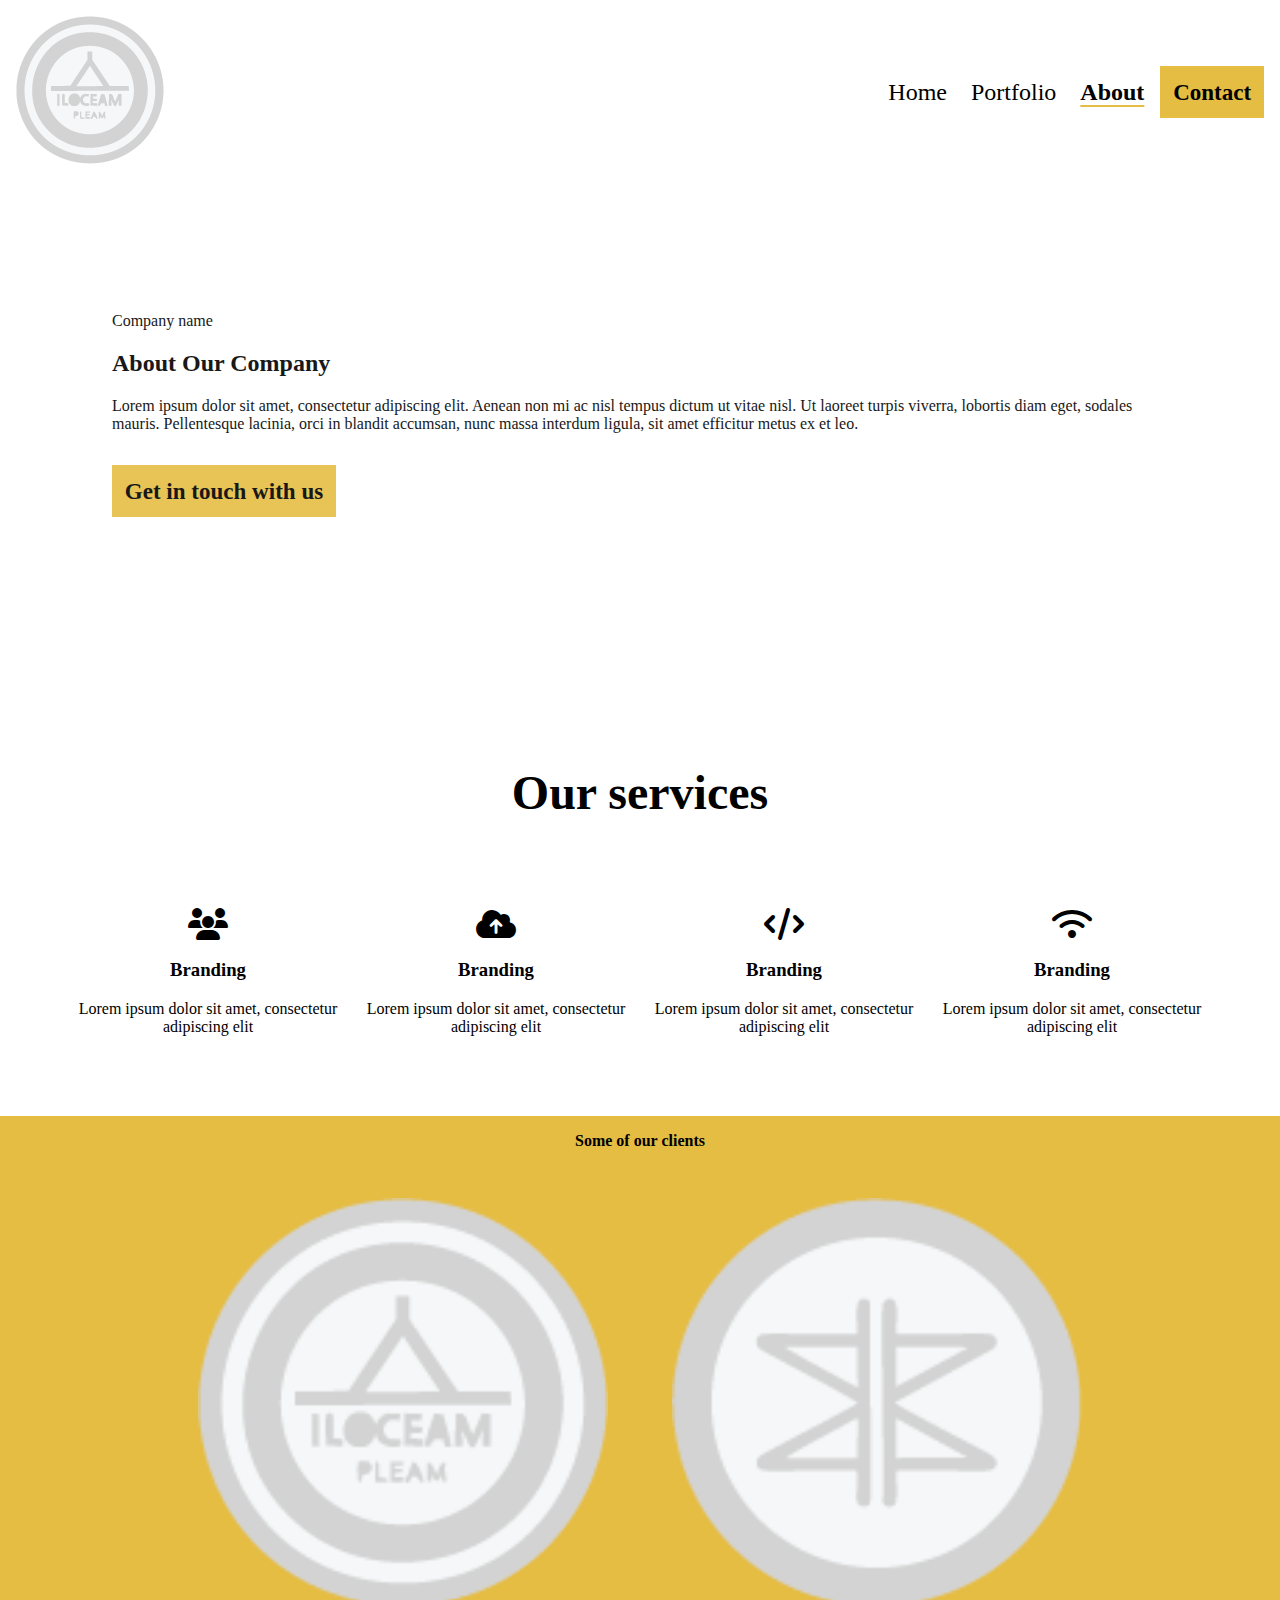
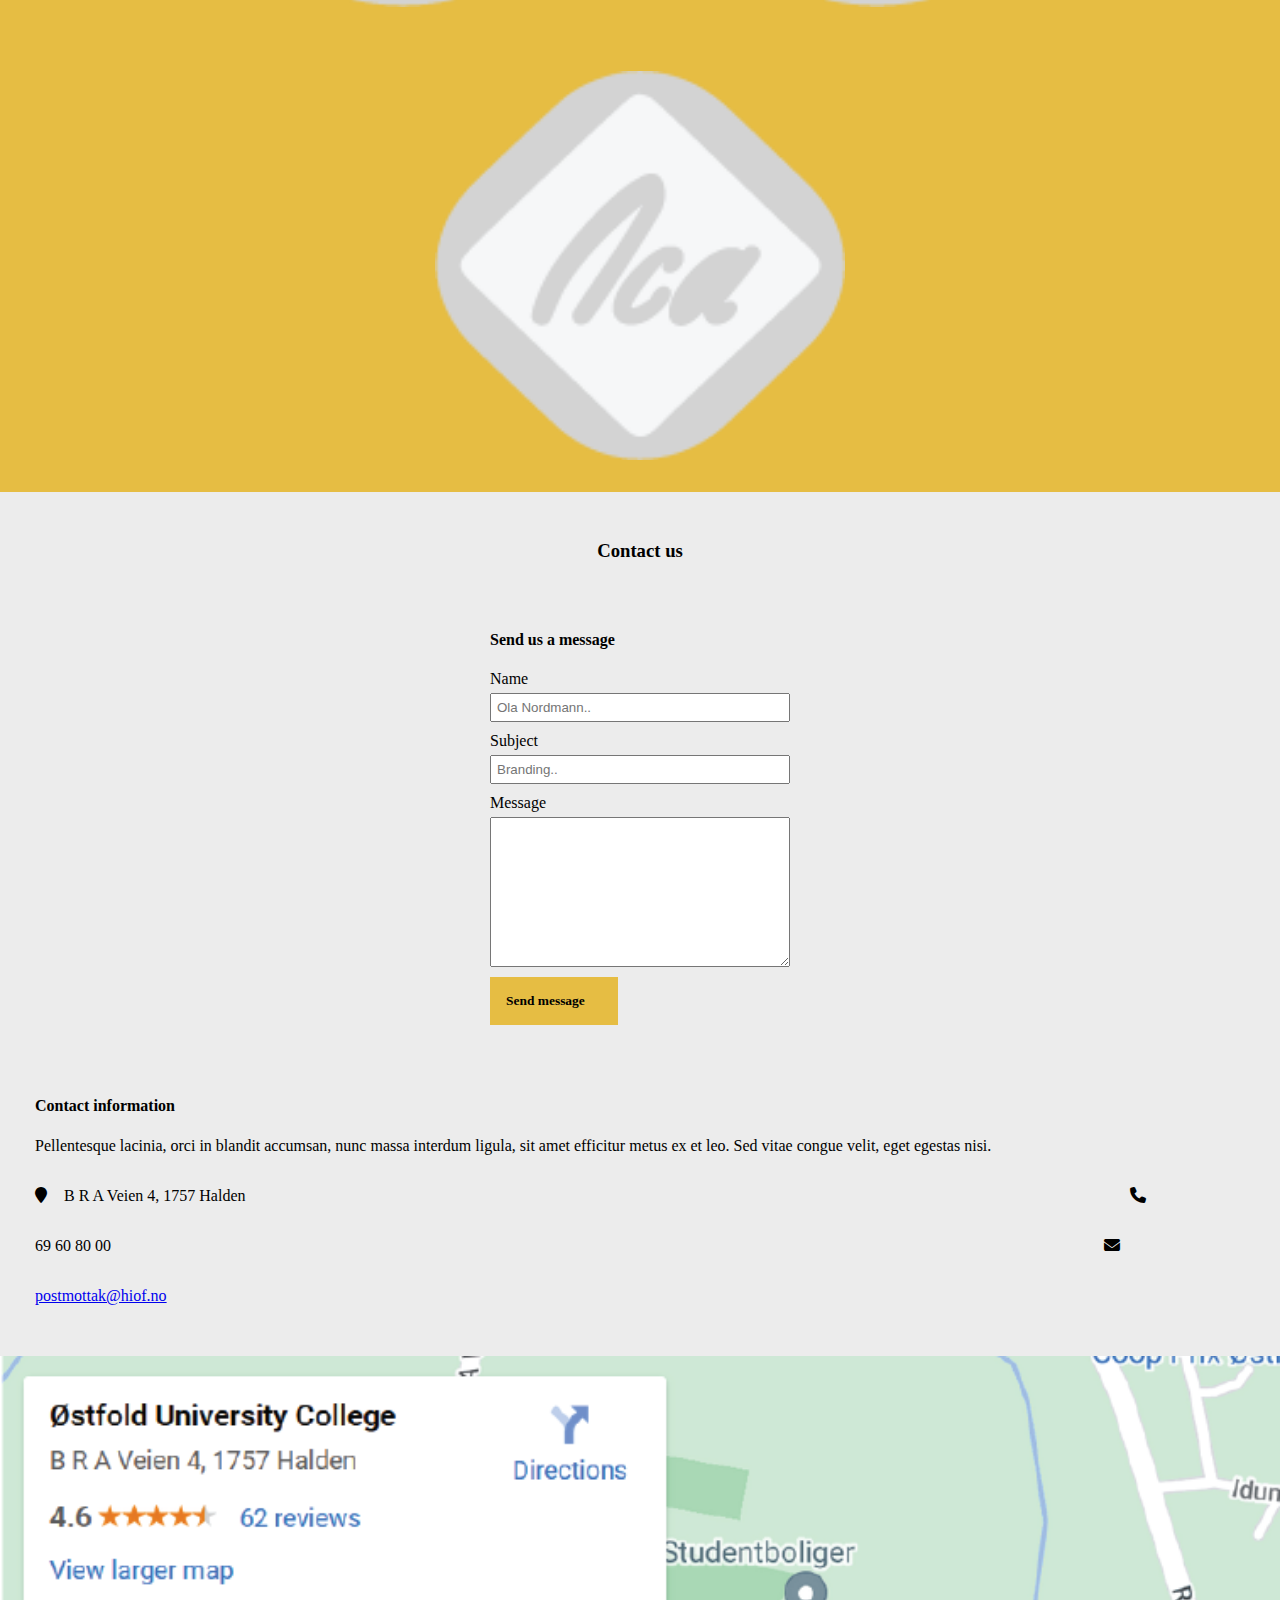
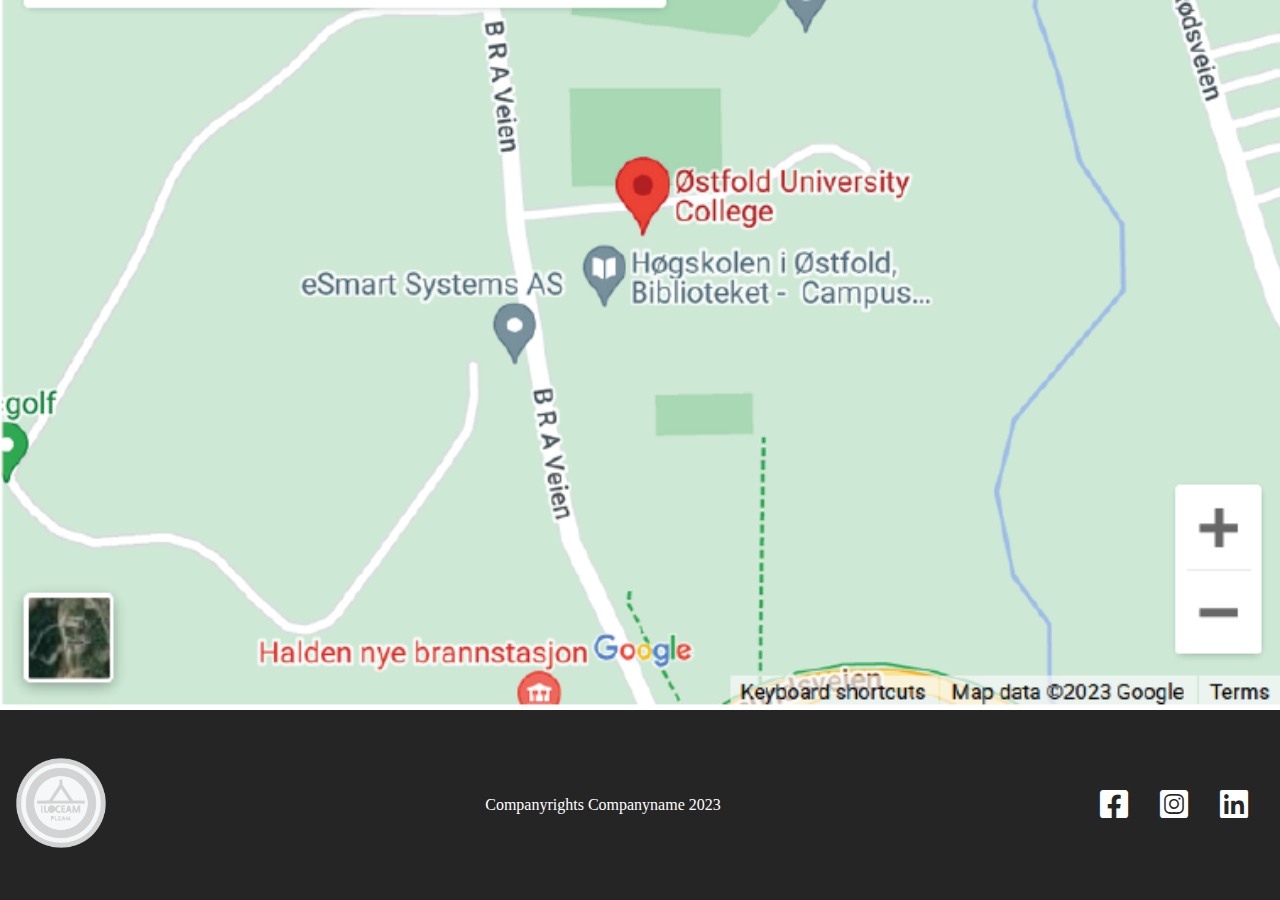
==== commit 017e0f0b: "Fikse på artikkel kortene, 0% ferdig" ====
--- a/about.html
+++ b/about.html
@@ -22,17 +22,16 @@
                 </span>
                 <div class="text-knapp">
                     <ul>
-                    <li><a  id="bold-line" href="index.html">Home</a></li>
+                    <li><a href="index.html">Home</a></li>
                     <li><a href="products.html">Portfolio</a></li>
-                    <li><a href="about.html">About</a></li>
+                    <li><a  id="bold-line" href="about.html">About</a></li>
                 </ul>
                     <!--var usikker på hvordan jeg skulle linke til section til et annet html fil, fikk hjelp av stackoverflow-->
                     <a href="about.html#contact-us" class="yellow-btn"><span>Contact</span></a>
                     </div>
-        </header>
-        <main>
+            </nav>
             <section class="a-top-section">
-                <article class="our-company">
+            <article class="our-company">
                     <p>Company name</p>
                     <h2>About Our Company</h2>
                     <p>Lorem ipsum dolor sit amet, consectetur adipiscing elit.
@@ -42,8 +41,11 @@
                          ex et leo.
                     </p>
                   <a href="#contact-us" class="yellow-btn"><span>Get in touch with us</span></a>  
-                </article>
-            </section>
+        </article>
+    </section>
+    </header>
+    <main>
+            
 
             <section class="bottom-section">
                 <h2>Our services</h2>
--- a/css/style.css
+++ b/css/style.css
@@ -1,8 +1,8 @@
     *{
         @import url('https://fonts.googleapis.com/css2?family=Roboto:wght@100;400;500&display=swap');
         box-sizing: border-box;
-
-    }
+      }
+
     body{
         margin:0;
         width: 100%;
@@ -15,12 +15,13 @@
 
     header{ 
         grid-area: header;
+
+    }
+    header nav{
+        display: flex;
+        flex-direction: column;
+        align-items: center;
         padding: 1rem;
-    }
-    header nav{
-        display: flex;
-        flex-direction: column;
-        align-items: center;
 
     }
     header ul{
@@ -50,11 +51,13 @@
     /*Her har jeg brukt Ann-Charlotte sin knapp design, les kilde 1.1 for mer info*/
     .yellow-btn {
         display: inline-block;
-        padding: 1rem;
+        padding: 0.5rem;
         text-decoration: none;
         background-color: #e6bd43;
         color: #000000;
         font-weight: 400;
+        font-size: 1em;
+
     }
     
 
@@ -68,13 +71,22 @@
         display: flex;
         justify-content: center;
         flex-wrap: wrap;
-        /* use this on desktop
+    }
+    .box-text{
+        
         max-width: 350px;
         min-width: 200px;
-        padding:0 0 0 1rem;
-*/
-    }
-
+        display: flex;
+        align-items: center;
+        flex-direction: column;
+        
+    }
+    .last-img1{
+        flex-grow: 1;
+    }
+    .last-img2{
+        flex-grow: 2;
+    }
 
     /*Dette fikk jeg av en kommentar i stack overflow https://stackoverflow.com/questions/7294369/how-can-i-make-an-underline-some-pixels-longer-than-the-headline*/
     .yellow-line h2{
@@ -101,10 +113,12 @@
     .yellow-line h4{
         width: 81%;
         font-size: 1em;
+        text-align: center;
     }
     .bdd img{
-        width: 81%;
-        padding: 2rem 0 0 0;
+        width: 100%;
+        padding: 2rem 1rem 0 1rem;
+        height: auto;
     }
     .yellow-line img{
         width: 81%;
@@ -142,7 +156,7 @@
     /* Det med gradiant fikk jeg av chat GPT, skjekk kilde 1.4 for mer info*/
     .top-section{
         background: linear-gradient(rgba(255, 255, 255, 0.6), rgba(255, 255, 255, 0.5)),
-                    url(/img/latop-phone.jpg);
+                    url(/eksamen_23/img/latop-phone.jpg);
         background-size: cover;
         display: flex;
         flex-direction: column;
@@ -159,13 +173,10 @@
     text-align: center;
     
     }
-    .top-section p{
-        font-weight: 5300;
-    
-    }
+    
 
     .a-top-section{
-    background-image: url(/img/latop-phone.jpg);
+    background-image: url(/eksamen_23/img/latop-phone.jpg);
     background-size: cover;
     text-align: start;
     padding: 5rem;
@@ -192,7 +203,7 @@
     }
     .middle-section h2{
         margin: 0 0 1rem 0;
-        font-size: 1em;
+        font-size: 1.3em;
         text-align: center;
     }
     .img-flex{
@@ -225,15 +236,16 @@
         align-items: center;
     }
     .top-bottom-section h2{
-        padding: 0 5rem;
+        padding: 0 7rem;
         font-size: 1.5em;
         text-align: start;
-        display: block;
+        margin: 3rem 0 0 0;
+
     }
     .top-bottom-section img{
         width: 100%;
         height: auto;
-        padding: 1rem;
+        padding: 3rem 3rem 0rem 3rem;
     }
     .top-bottom-section p{
         padding: 0 8rem 0 7rem;
@@ -260,6 +272,9 @@
         flex-wrap: wrap;
         align-items: center;
         margin: 3rem 0 0 0;
+    }
+    .bottom-section h2{
+        font-size: 1.5em;
     }
     .bottom-section section{
         height:auto;
@@ -422,26 +437,34 @@
         margin: 0rem 2rem 0 0;
         font-size: 2em;
     }
-    @media only screen and (min-width: 450px) {
-        .flex-container{
+
+    .flex-container{
             display: flex;
             flex-wrap: wrap;
-        }
+            justify-content: center;
+        }
+
+        .bottom-section section p{
+            padding: 0;
+        }
+        
+    @media only screen and (min-width: 450px) {
+
         .flex-container section{
             height: auto;
             width: 50%;
         }
-        .bottom-section section p{
-            padding: 0;
-        }
-    }
+        .top-bottom-section p{
+            text-align: center;
+        }
+        
+    }
+    
     @media only screen and (min-width: 600px) {
         #grid-container {
             grid-template-areas: "header header header" "main main main" "footer footer footer";
         }
         header nav{
-
-        
         display: flex;
         flex-direction: row;
         align-items: center;
@@ -468,7 +491,7 @@
             font-size:1.5em;
         }
         .top-bottom-section{
-            align-items: start;
+            align-items: center;
             flex-direction: row;
         }
         #tps-flex{
@@ -485,6 +508,11 @@
         }
         .top-bottom-section img{
             min-width: 300px;
+            max-width: 450px;
+            padding: 2rem;
+        }
+        .bottom-section h2{
+            font-size: 2em;
         }
         .black-brd-btn{
             margin: 0;
@@ -499,4 +527,69 @@
         .flex-container section{
             width: 25%;
         }
+        .newsletter{
+            padding: 1rem 0 0 0;
+        }
+        .newsletter h2{
+            font-size: 2em;
+        }
+        #signup:hover{
+            background-color:black ;
+            color: #e6bd43;
+        }
+        footer{
+            justify-content: space-between;
+            flex-direction: row;
+            padding: 3rem 0 3rem 1rem;
+        }
+        footer ul{
+            padding: 0;
+        }
+    }
+    @media only screen and (min-width: 1024px) {
+        .yellow-btn{
+            font-size:1.2em;
+            padding: 0.8rem;
+        }
+        header nav ul{
+            column-gap: 1.5rem;
+            font-size: 1.5em;
+        }
+        .top-section h1{
+            margin:0;
+            font-size: 2.5em;
+        }
+        .top-section p{
+            font-size: 1.2em;
+            padding: 0 8rem;
+        }
+        .middle-section p{
+            font-size: 1.2em;
+            padding: 0 8rem;
+        }
+        .middle-section h2{
+            font-size: 2em;
+            padding: 0 14rem;
+        }
+        .top-bottom-section p{
+        padding: 0 13rem 0 0;
+        margin: 0 0 1rem 0;
+        }
+        .top-bottom-section img{
+            padding: 2rem 2rem 2rem 6rem;
+        }
+        .bottom-section h2{
+            font-size: 3em;
+        }
+        .newsletter{
+            padding:4rem 0 12rem 0;
+        }
+        .newsletter h2{
+            text-align: center;
+            font-size: 3em;
+            margin: 0 0 2rem 0rem;
+        }
+        .newsletter form {
+            justify-content: center;
+        }
     }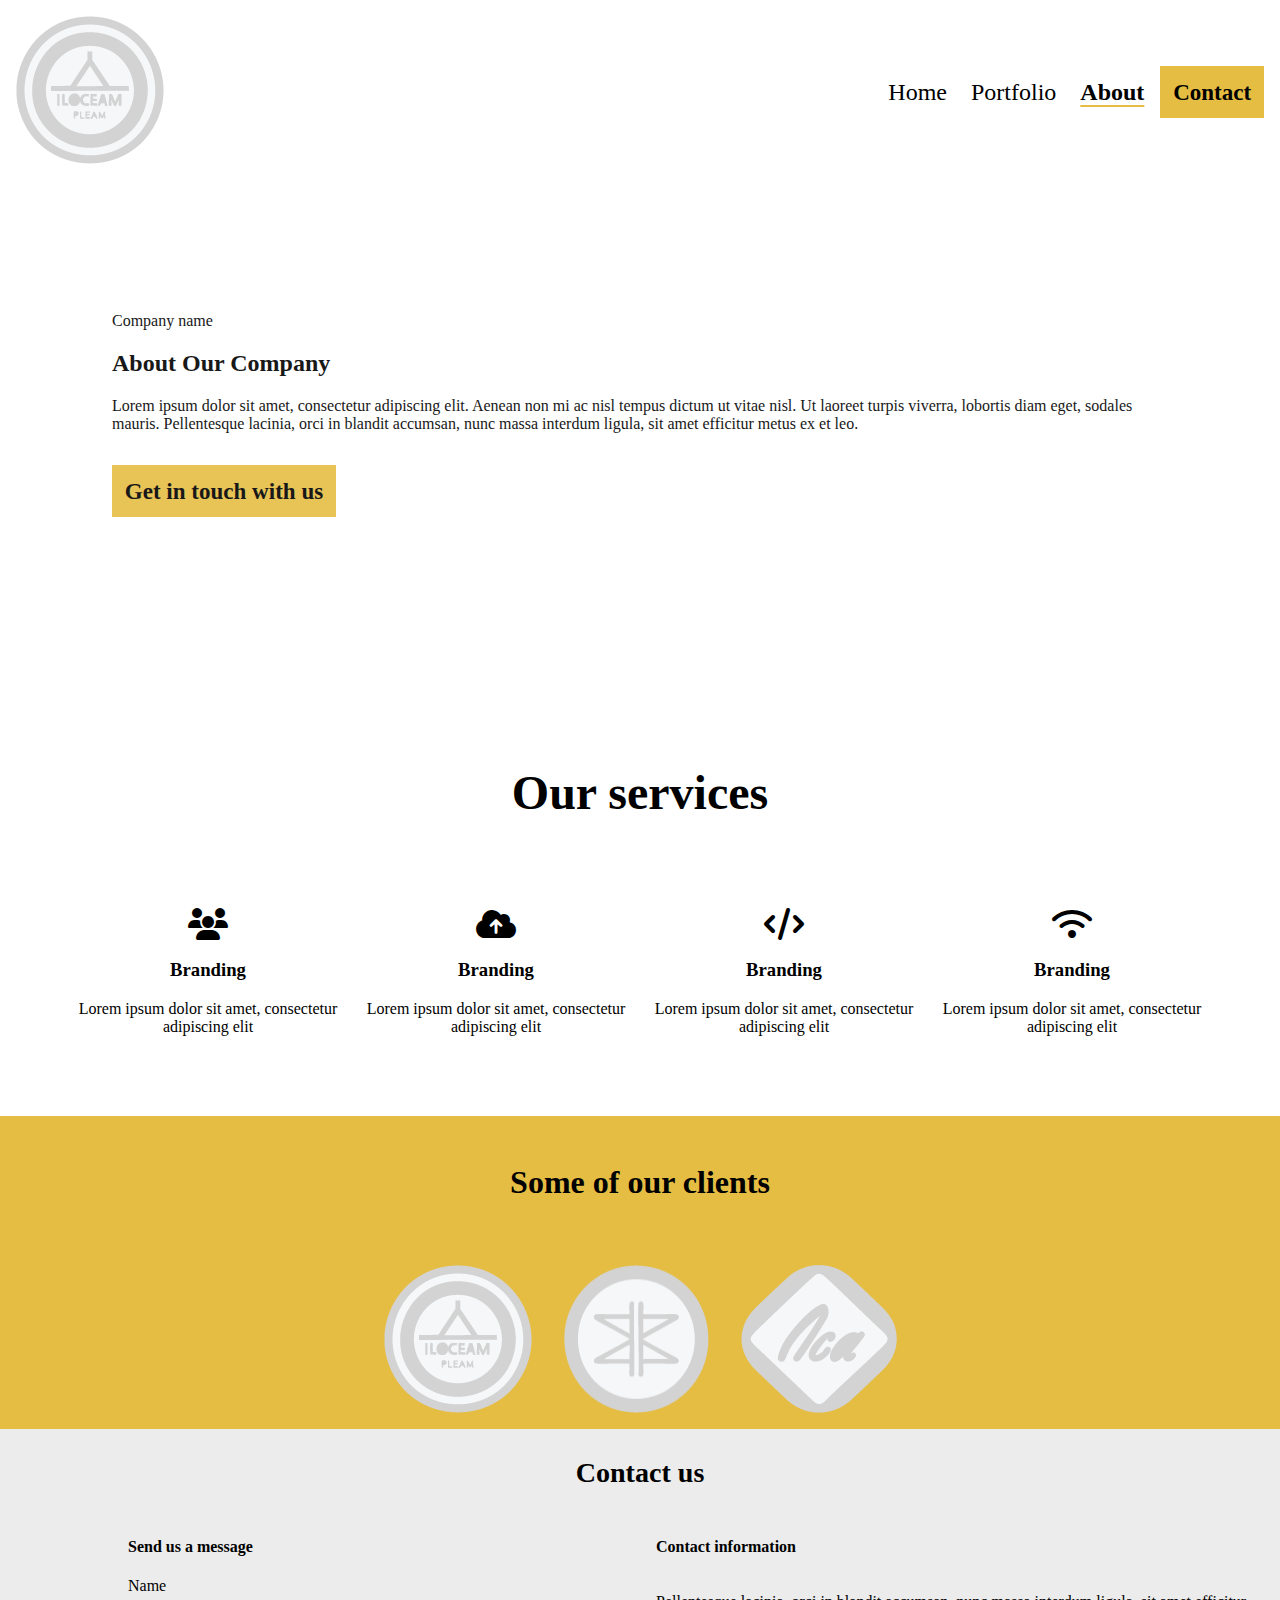
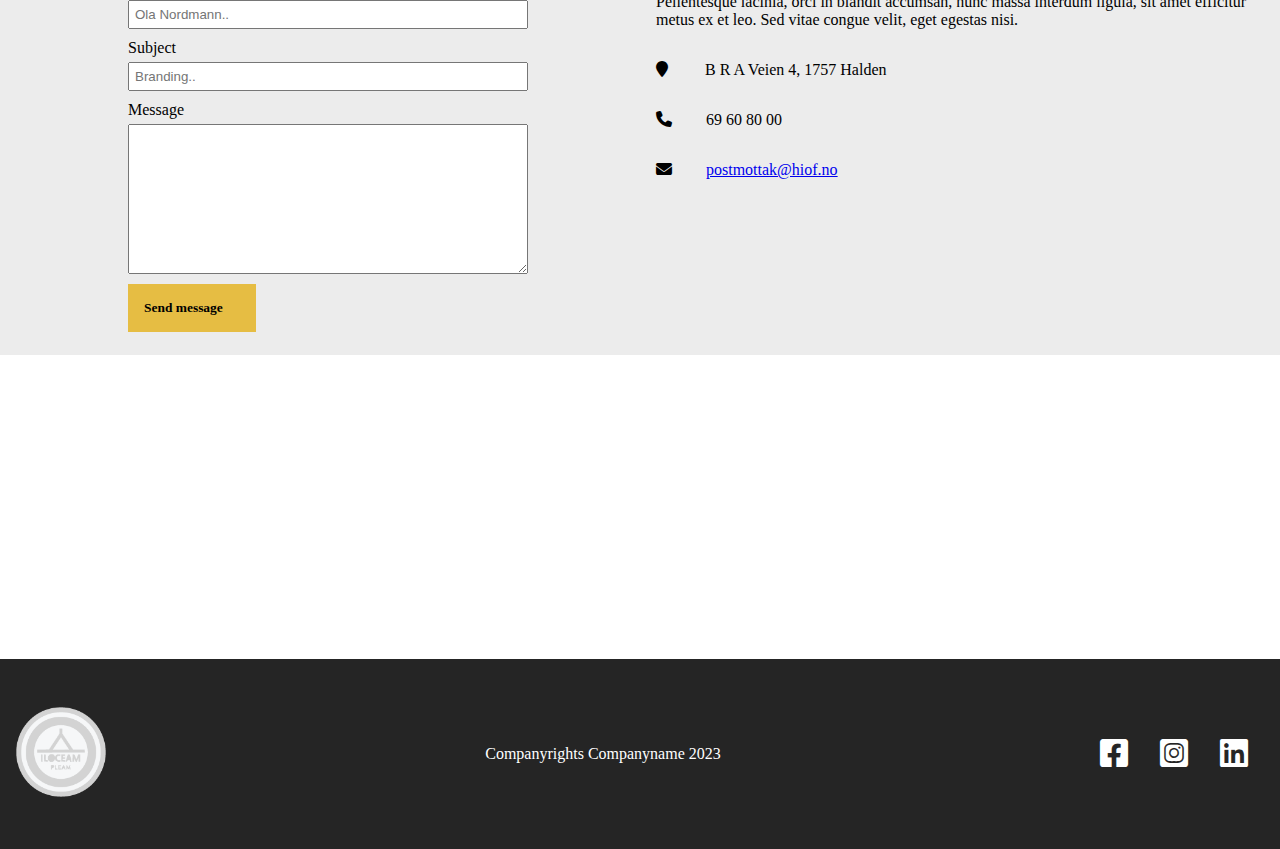
==== commit d11f696b: "Ferdig med Karakter B" ====
--- a/about.html
+++ b/about.html
@@ -3,19 +3,46 @@
 <head>
     <meta charset="UTF-8">
     <meta name="viewport" content="width=device-width, initial-scale=1">
+    <!--De meta data her fikk jeg vite av W3schools innholdet var ikke kopiert, utenom John Doe. -->
+    <meta name="description" content="Contact us and get the help you need">
+    <meta name="keywords" content="service, contact, help, message, address, email">
+    <meta name="author" content="John Doe">
+    <!--Her slutter inspirasjonen fra W3schools-->
+    <!--Her er facebook og instagram meta data, se kilde 2.01 for mer info-->
+    <meta property="og:title" content="information about our company">
+    <meta property="og:url" content="Her hadde jeg lagt url">
+    <meta property="og:site_name" content="About our Company">
+    <meta property="og:image" content="Her hadde jeg satt image linken">
+    <meta property="og:type" content="blog">
+    <meta property="og:description" content="Contact us and get the help you need">
+    <!--Her sluttes det-->
+    <!--Her er twitter sin midlertidig meta data, se kilde 2.02 for mer info-->
+    <meta name="twitter:card" content="summary">
+    <meta name="twitter:title" content="Contact us">
+    <meta name="twitter:description" content="Contact us and get the help you need">
+    <meta name="twitter:img" content="Her hadde jeg satt image linken">
+    <meta name="twitter:url" content="Her hadde jeg lagt url">
+    <!--Her sluttes det-->
     <link rel="stylesheet" href="css/font/css/solid.css">
     <link rel="stylesheet" href="css/font/css/fontawesome.css">
     <link rel="stylesheet" href="css/font/css/brands.css">
     <link rel="stylesheet" type="text/css" href="css/style.css">
-    <title>about</title>
+    <title>About our Company</title>
 
 </head>
 <body>
     <div id="grid-container">
+
         <header>
+              <!--Denne her er utrolig viktig for å hjelpe de som må bruke tastatur som navigering. Det er vanskelig å si om det er allikavel pynt eller ikke, siden den tells ikke som "innhold"-->
+            <a class="skip-link" href="#main-content">
+            Skip to main
+        </a>
+
             <nav>
     
                 <span>
+                    <!--Den alt taggen her er viktig, veldig fint å representere bedriften, pluss den kan bli brukt som en hjem side link-->
                     <a href="index.html">
                     <img src="img/logo1.png" alt="picture of a logo">
                     </a>
@@ -27,7 +54,7 @@
                     <li><a  id="bold-line" href="about.html">About</a></li>
                 </ul>
                     <!--var usikker på hvordan jeg skulle linke til section til et annet html fil, fikk hjelp av stackoverflow-->
-                    <a href="about.html#contact-us" class="yellow-btn"><span>Contact</span></a>
+                    <a href="about.html#contact-us"  class="yellow-btn"><span>Contact</span></a>
                     </div>
             </nav>
             <section class="a-top-section">
@@ -44,7 +71,7 @@
         </article>
     </section>
     </header>
-    <main>
+    <main id="main-content">
             
 
             <section class="bottom-section">
@@ -82,18 +109,23 @@
             </section>
         <!--Dette fikk jeg fra Ann Charlotte sin forelesning / repository. se kilde 1.6 for mer info-->
         <!--Samarbeidet også med chatGTP om det her-->
+        <div class="contact-grid">
+            <!--contact-us-wrapper var chat gpt sin ide, se kilde 1.7 for mer info-->
+            <section title="Don't be afraid to give us a call" class="contact-us-wrapper">
+                <h3 id="contact-us">Contact us</h3>
+                </section>
             <article  class="send-us">
-                <h3 id="contact-us">Contact us</h3>
+                
                 <form>
                    <h4>Send us a message</h4> 
-                    <label for="name">Name</label>
-                    <input type="text" name="name" id="name" placeholder="Ola Nordmann..">
+                    <label  title="What's your name?" for="name">Name</label>
+                    <input type="text" title="What's your name?"  name="name" id="name" placeholder="Ola Nordmann..">
                 
-                    <label for="subject">Subject</label>
-                    <input type="text" name="subject" id="subject" placeholder="Branding..">
+                    <label  title="What is it about?" for="subject">Subject</label>
+                    <input type="text" title="What is it about?" name="subject" id="subject" placeholder="Branding..">
                 
-                    <label for="message">Message</label>
-                    <textarea name="message" id="message"></textarea>
+                    <label  title="Tell us what you need" for="message">Message</label>
+                    <textarea title="Tell us what you need" name="message" id="message"></textarea>
                 
                     <a href="#" class="yellow-btn"><span>Send message</span></a>
                 </form>
@@ -113,17 +145,17 @@
                         <a href="#"><p>postmottak@hiof.no</p></a> 
                         </section>
                          </section>
-                        <img src="img/kart.png" id="kart" alt="picture of halden college map">
-                
+                         </div> <!--Dette fikk jeg av en youtube video om hvordan man setter kart https://youtu.be/KIC0OK9nKXY?si=s-D0ru7-rtMDo9h3-->
+                         <iframe src="https://www.google.com/maps/embed?pb=!1m18!1m12!1m3!1d2047.1678765128731!2d11.352352686818145!3d59.129591535281776!2m3!1f0!2f0!3f0!3m2!1i1024!2i768!4f13.1!3m3!1m2!1s0x464412f0d344246f%3A0x4e47f19c99b253b1!2s%C3%98stfold%20University%20College!5e0!3m2!1sen!2sno!4v1701244959046!5m2!1sen!2sno" width="400" height="300" style="border:0;" allowfullscreen="" loading="lazy" referrerpolicy="no-referrer-when-downgrade"></iframe>
         </main>
         <footer>
             <a href="index.html">
             <img src="img/logo1.png" alt="dette er en logo"></a>
             <p>Companyrights Companyname 2023</p>
             <ul>
-                <li><a href="https://www.facebook.com/" target="_blank"><i class="fa-brands fa-square-facebook"></i></a></li>
-                <li><a href="https://www.instagram.com/" target="_blank"><i class="fa-brands fa-square-instagram"></i></a></li>
-                <li><a href="https://www.linkedin.com/" target="_blank"><i class="fa-brands fa-linkedin"></i></a></li>
+                <li><a aria-label="This takes you to facebook" href="https://www.facebook.com/" target="_blank"><i class="fa-brands fa-square-facebook"></i></a></li>
+                <li><a  aria-label="This takes you to instagram" href="https://www.instagram.com/" target="_blank"><i class="fa-brands fa-square-instagram"></i></a></li>
+                <li><a  aria-label="This takes you to linkedin" href="https://www.linkedin.com/" target="_blank"><i class="fa-brands fa-linkedin"></i></a></li>
             </ul>
     </footer>
         
--- a/css/style.css
+++ b/css/style.css
@@ -11,8 +11,10 @@
         
         display: grid;
         grid-template-areas: "header" "main" "footer";
-    }
-
+        /*Dette ble inspirert av Ann Charlotte sin kode i forelesningen, se kilde 1.8 for mer info*/
+        max-width: 1600px;
+        margin: 0 auto;
+    }
     header{ 
         grid-area: header;
 
@@ -42,6 +44,22 @@
     header ul li a{
         color: black;
         text-decoration: none;
+    }
+    
+    /* Fikk dette av en youtube video om hvordan man kan pynte en skip to main link https://www.youtube.com/watch?v=jDDaOFr9nqQ */
+    .skip-link{
+        position: absolute;
+        transform: translateY(-120%);
+        background-color: #252525;
+        color: #e6bd43;
+        padding: 0.5rem 1.5rem;
+        border: 0 0 0.25rem;
+        left: 0.25rem;
+        transition: transform 325ms ease-in;
+    }
+
+    .skip-link:focus{
+        transform: translateY(0);
     }
     main{
         grid-area: main;
@@ -59,34 +77,22 @@
         font-size: 1em;
 
     }
-    
-
     .yellow-line{
         display: flex;
         justify-content: center;
         flex-wrap: wrap;
     }
-
     .bdd{
         display: flex;
-        justify-content: center;
+        justify-content: start;
         flex-wrap: wrap;
     }
     .box-text{
         
-        max-width: 350px;
-        min-width: 200px;
-        display: flex;
-        align-items: center;
-        flex-direction: column;
+        flex-grow: 0.2;
         
     }
-    .last-img1{
-        flex-grow: 1;
-    }
-    .last-img2{
-        flex-grow: 2;
-    }
+    
 
     /*Dette fikk jeg av en kommentar i stack overflow https://stackoverflow.com/questions/7294369/how-can-i-make-an-underline-some-pixels-longer-than-the-headline*/
     .yellow-line h2{
@@ -105,10 +111,13 @@
         border-bottom: 3px solid #e6bd43;
         text-underline-offset: 12px;
         width: 81%;
+        margin: 0 auto;
     }
     .bdd h4{
         width: 81%;
         font-size: 1em;
+        padding: 0rem 0rem 0 1rem;
+        max-width: 692px;
     }
     .yellow-line h4{
         width: 81%;
@@ -119,6 +128,7 @@
         width: 100%;
         padding: 2rem 1rem 0 1rem;
         height: auto;
+        max-width: 692px;
     }
     .yellow-line img{
         width: 81%;
@@ -214,13 +224,15 @@
     }
     .img-flex h3{
         width: 100%;
-        font-size: 1em;
-        text-align: center;
+        font-size: 1.5em;
+        text-align: center;
+        margin: 3rem 0 3rem 0;
     }
     .img-flex img{
-        width: 32%;
-        padding: 0rem;
-        margin: 2rem;
+        max-width: 20%;
+        margin: 3rem;
+        height: auto;
+    
     }
     .top-bottom-section{
         background-color: #e6bd43;
@@ -341,6 +353,12 @@
         flex-direction: row;
         justify-content: space-between;
     }
+    .contact-us-wrapper{
+            display: flex;
+            justify-content: center;
+            align-content: center;
+            background-color: #ECECEC;
+    }
     .contact {
         padding: 35px;
         background-color: #ECECEC;
@@ -359,7 +377,7 @@
     .contact-info .ikon{
         padding:0 10px 0 0
     }
-    #kart{
+    iframe{
         width: 100%;
         margin: 0;
         padding: 0;
@@ -368,6 +386,7 @@
         text-align: center;
         padding: 3rem 0;
         margin: 0;
+        font-size: 1.5em;
     }
     .send-us{
         background-color:#ECECEC;
@@ -457,6 +476,9 @@
         .top-bottom-section p{
             text-align: center;
         }
+        .contact-info .ikon{
+            padding: 0 17px 0 0;
+        }
         
     }
     
@@ -476,7 +498,6 @@
             flex-direction: row;
             align-items: center;
             column-gap: 1rem;
-
         }
         header nav ul{
             flex-direction:row;
@@ -485,7 +506,32 @@
         }
         .yellow-btn:hover{
             color: #e6bd43;
-            background-color: #000;
+            background-color: #252525
+        }
+        .yellow-line h2{
+            width: 100%;
+            margin: 2rem 1rem;
+            font-size: 1.5em;
+        }
+        .border-boxes a:hover{
+            background-color:#252525;
+            color: #e6bd43;
+        }
+        .bdd h2{
+            width: 100%;
+            margin: 2rem 1rem;
+            font-size: 1.5em;
+        }
+        /* Det med at portfolio bildene blir større gradvis når jeg hovrer over, fikk jeg av youtube videoen https://www.youtube.com/watch?v=UL60B8TdxAU
+        skjekk kilde 1.9 for mer info
+        */
+        .box-text{
+            transition: .3s ease;
+        }
+        .box-text:hover{
+            transform: scale(1.1);
+            -webkit-transform: scale(1.1);
+            -ms-transform:scale(1.1))
         }
         .middle-section h2{
             font-size:1.5em;
@@ -518,7 +564,7 @@
             margin: 0;
         }
         .black-brd-btn:hover{
-            background-color: #000;
+            background-color: #252525;
             color: #e6bd43;
         }
         .flex-container{
@@ -534,9 +580,37 @@
             font-size: 2em;
         }
         #signup:hover{
-            background-color:black ;
+            background-color:#252525 ;
             color: #e6bd43;
         }
+        .contact-grid {
+            display: grid;
+            grid-template-columns: 1fr 1fr;
+        }
+        .contact-us-wrapper {
+            display: flex;
+            justify-content: center;
+            align-content: center;
+            grid-column: 1/3;
+            background-color: #ECECEC;
+            font-size: 1.5em;
+          }
+          .contact-info .ikon{
+            padding: 0 15px 0 0;
+          }
+          .send-us{
+            padding: 0 0 0 1rem;
+          }
+          .send-us form{
+            max-width: 400px;
+          }
+        .contact{
+            display: flex;
+            flex-direction: column;
+            justify-content: center;
+            padding: 0 0 10rem 1rem;
+        }
+
         footer{
             justify-content: space-between;
             flex-direction: row;
@@ -592,4 +666,21 @@
         .newsletter form {
             justify-content: center;
         }
+        .img-flex img{
+        margin: 1rem;
+        }
+        .img-flex h3{
+            font-size: 2em;
+        }
+        .send-us h3{
+            font-size: 2em;
+        }
+        .contact-info .ikon{
+            padding: 0 21px 0 0;
+        }
+    }
+    @media only screen and (min-width: 1024px) {
+        .contact-info .ikon{
+            padding: 0 30px 0 0 ;
+        }
     }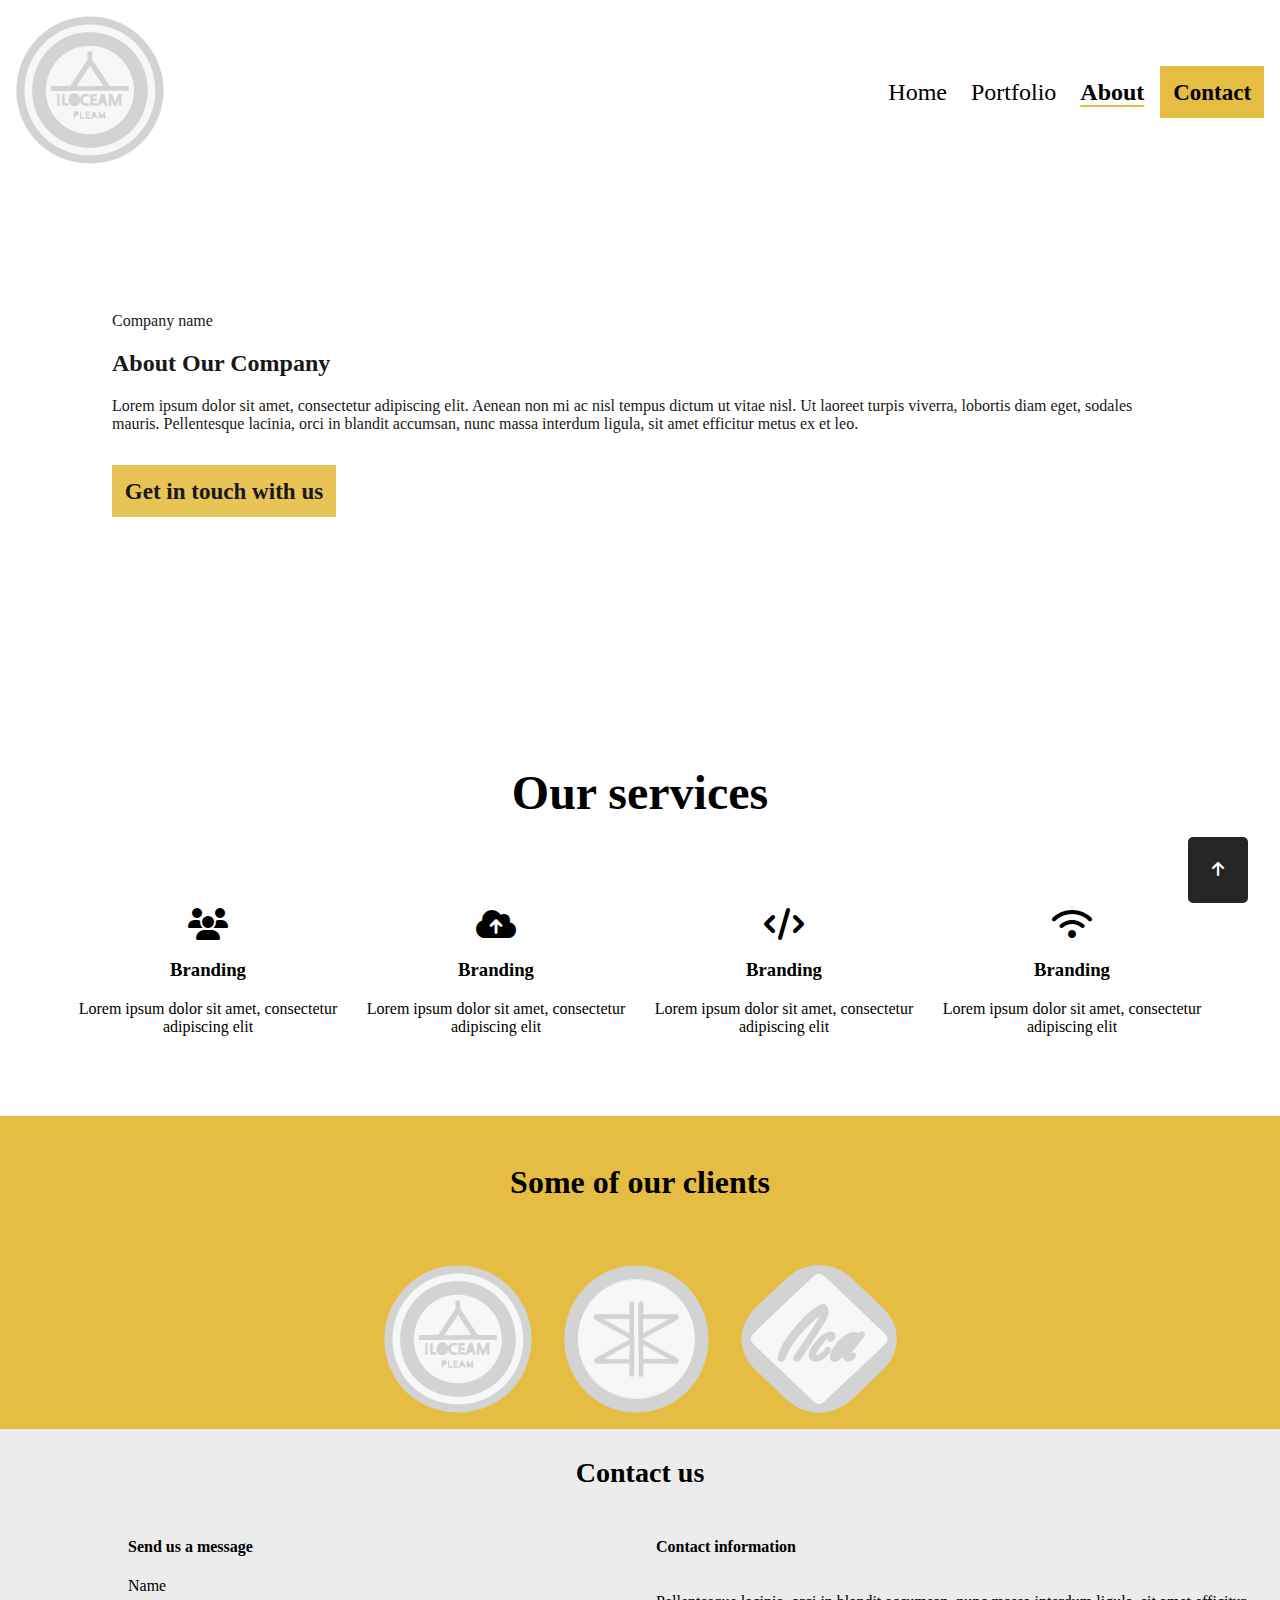
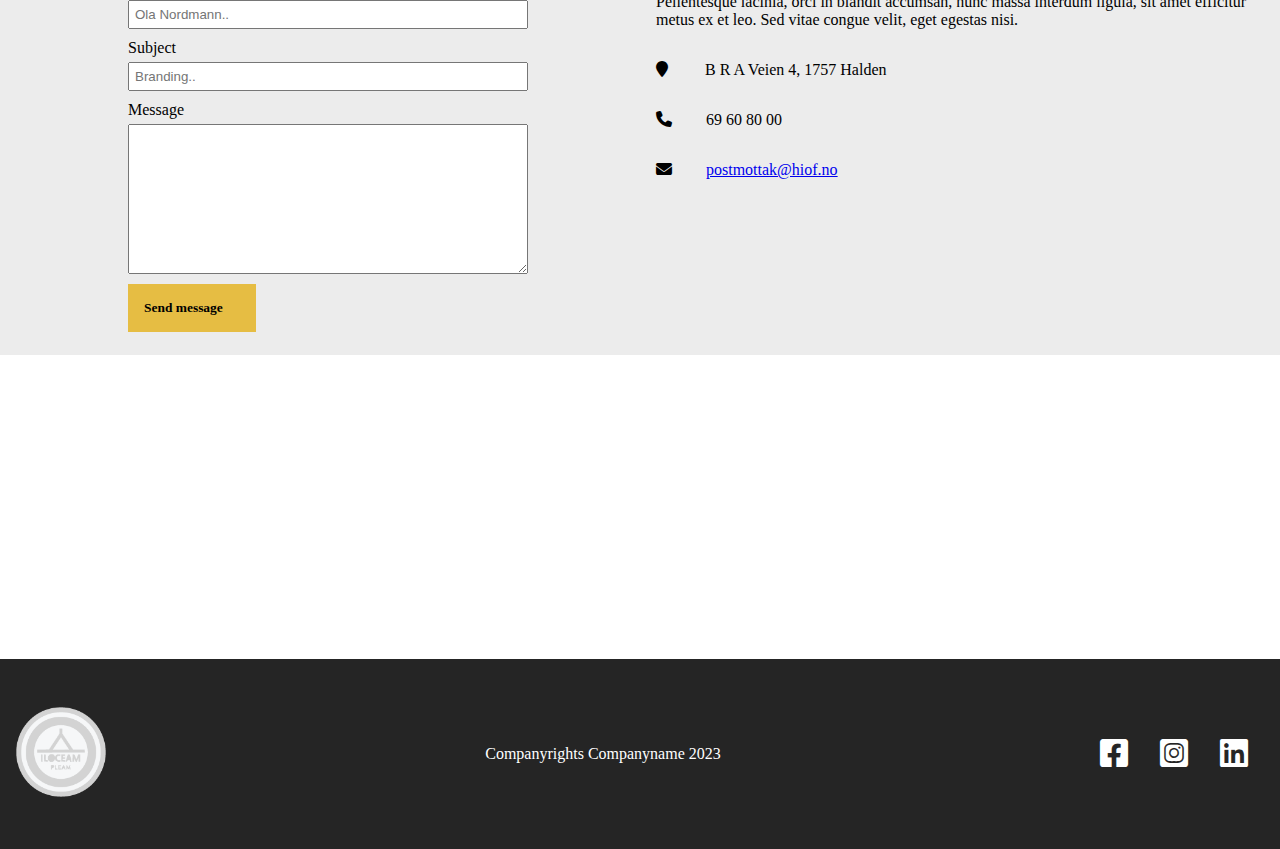
==== commit c7b2a858: "Mest sannsynlig ferdig" ====
--- a/about.html
+++ b/about.html
@@ -147,6 +147,8 @@
                          </section>
                          </div> <!--Dette fikk jeg av en youtube video om hvordan man setter kart https://youtu.be/KIC0OK9nKXY?si=s-D0ru7-rtMDo9h3-->
                          <iframe src="https://www.google.com/maps/embed?pb=!1m18!1m12!1m3!1d2047.1678765128731!2d11.352352686818145!3d59.129591535281776!2m3!1f0!2f0!3f0!3m2!1i1024!2i768!4f13.1!3m3!1m2!1s0x464412f0d344246f%3A0x4e47f19c99b253b1!2s%C3%98stfold%20University%20College!5e0!3m2!1sen!2sno!4v1701244959046!5m2!1sen!2sno" width="400" height="300" style="border:0;" allowfullscreen="" loading="lazy" referrerpolicy="no-referrer-when-downgrade"></iframe>
+                         <div class="arrow">
+                            <a  class="to-top" href="#grid-container"><i class="fa-solid fa-arrow-up" style="color: #ffffff;"></i></a></div>
         </main>
         <footer>
             <a href="index.html">
--- a/css/style.css
+++ b/css/style.css
@@ -2,7 +2,6 @@
         @import url('https://fonts.googleapis.com/css2?family=Roboto:wght@100;400;500&display=swap');
         box-sizing: border-box;
       }
-
     body{
         margin:0;
         width: 100%;
@@ -45,7 +44,6 @@
         color: black;
         text-decoration: none;
     }
-    
     /* Fikk dette av en youtube video om hvordan man kan pynte en skip to main link https://www.youtube.com/watch?v=jDDaOFr9nqQ */
     .skip-link{
         position: absolute;
@@ -57,7 +55,6 @@
         left: 0.25rem;
         transition: transform 325ms ease-in;
     }
-
     .skip-link:focus{
         transform: translateY(0);
     }
@@ -89,11 +86,8 @@
     }
     .box-text{
         
-        flex-grow: 0.2;
-        
-    }
-    
-
+        flex-grow: 0.2;  
+    }
     /*Dette fikk jeg av en kommentar i stack overflow https://stackoverflow.com/questions/7294369/how-can-i-make-an-underline-some-pixels-longer-than-the-headline*/
     .yellow-line h2{
         display: inline-block;
@@ -103,7 +97,6 @@
         text-underline-offset: 12px;
         width: 81%;
     }
-
     .bdd h2{
         display: inline-block;
         font-size: 1em;
@@ -134,14 +127,12 @@
         width: 81%;
     padding: 2rem 0 0 0;
     }
-
     .border-boxes{
         display: flex;
     flex-wrap: wrap;
     justify-content: start;
     margin: 0 0 0 1.5rem;
     }
-
     .border-boxes a{
         max-width: 50%;
         height: auto;
@@ -151,14 +142,10 @@
         color: black;
         text-decoration: none;
     }
-    
-
     .yellow-btn span{
         font-weight: 600;
         font-size: 1.2em;
     }
-
-
     /* Bilde kom fra pinterest, se kilde 1.2 for mer info*/
     /* alt av justering med background fikk jeg fra youtube videon https://www.youtube.com/watch?v=zHZRFwWQt2w
     se kilde 1.3 for mer info */ 
@@ -175,23 +162,18 @@
         padding: 5rem;
 
     }
-
-
     .top-section h1{
         margin: 0 0 1rem 0;
         font-size: 1.8em;
     text-align: center;
     
     }
-    
-
     .a-top-section{
     background-image: url(/eksamen_23/img/latop-phone.jpg);
     background-size: cover;
     text-align: start;
     padding: 5rem;
     }
-
     .our-company{
         background-color: white;
         padding: 2rem;
@@ -232,7 +214,6 @@
         max-width: 20%;
         margin: 3rem;
         height: auto;
-    
     }
     .top-bottom-section{
         background-color: #e6bd43;
@@ -240,7 +221,6 @@
         flex-direction: column;
         align-items: center;
         text-align: center;
-
     }
     #tps-flex{
         display: flex;
@@ -252,7 +232,6 @@
         font-size: 1.5em;
         text-align: start;
         margin: 3rem 0 0 0;
-
     }
     .top-bottom-section img{
         width: 100%;
@@ -447,7 +426,22 @@
         display: flex;
         color: white;
     }
-
+    .arrow{
+        width: 100%;
+        display: flex;
+        justify-content: end;
+        padding: 0 4rem 0 0rem;
+    }
+    .to-top{
+        background-color: #252525;
+        position: fixed;
+        bottom: -3px;
+        right: 32px;
+        width: 60px;
+        padding: 24px;
+        border-radius: 5px;
+    }
+    
     .fa-brands{
         color: white;
     }
